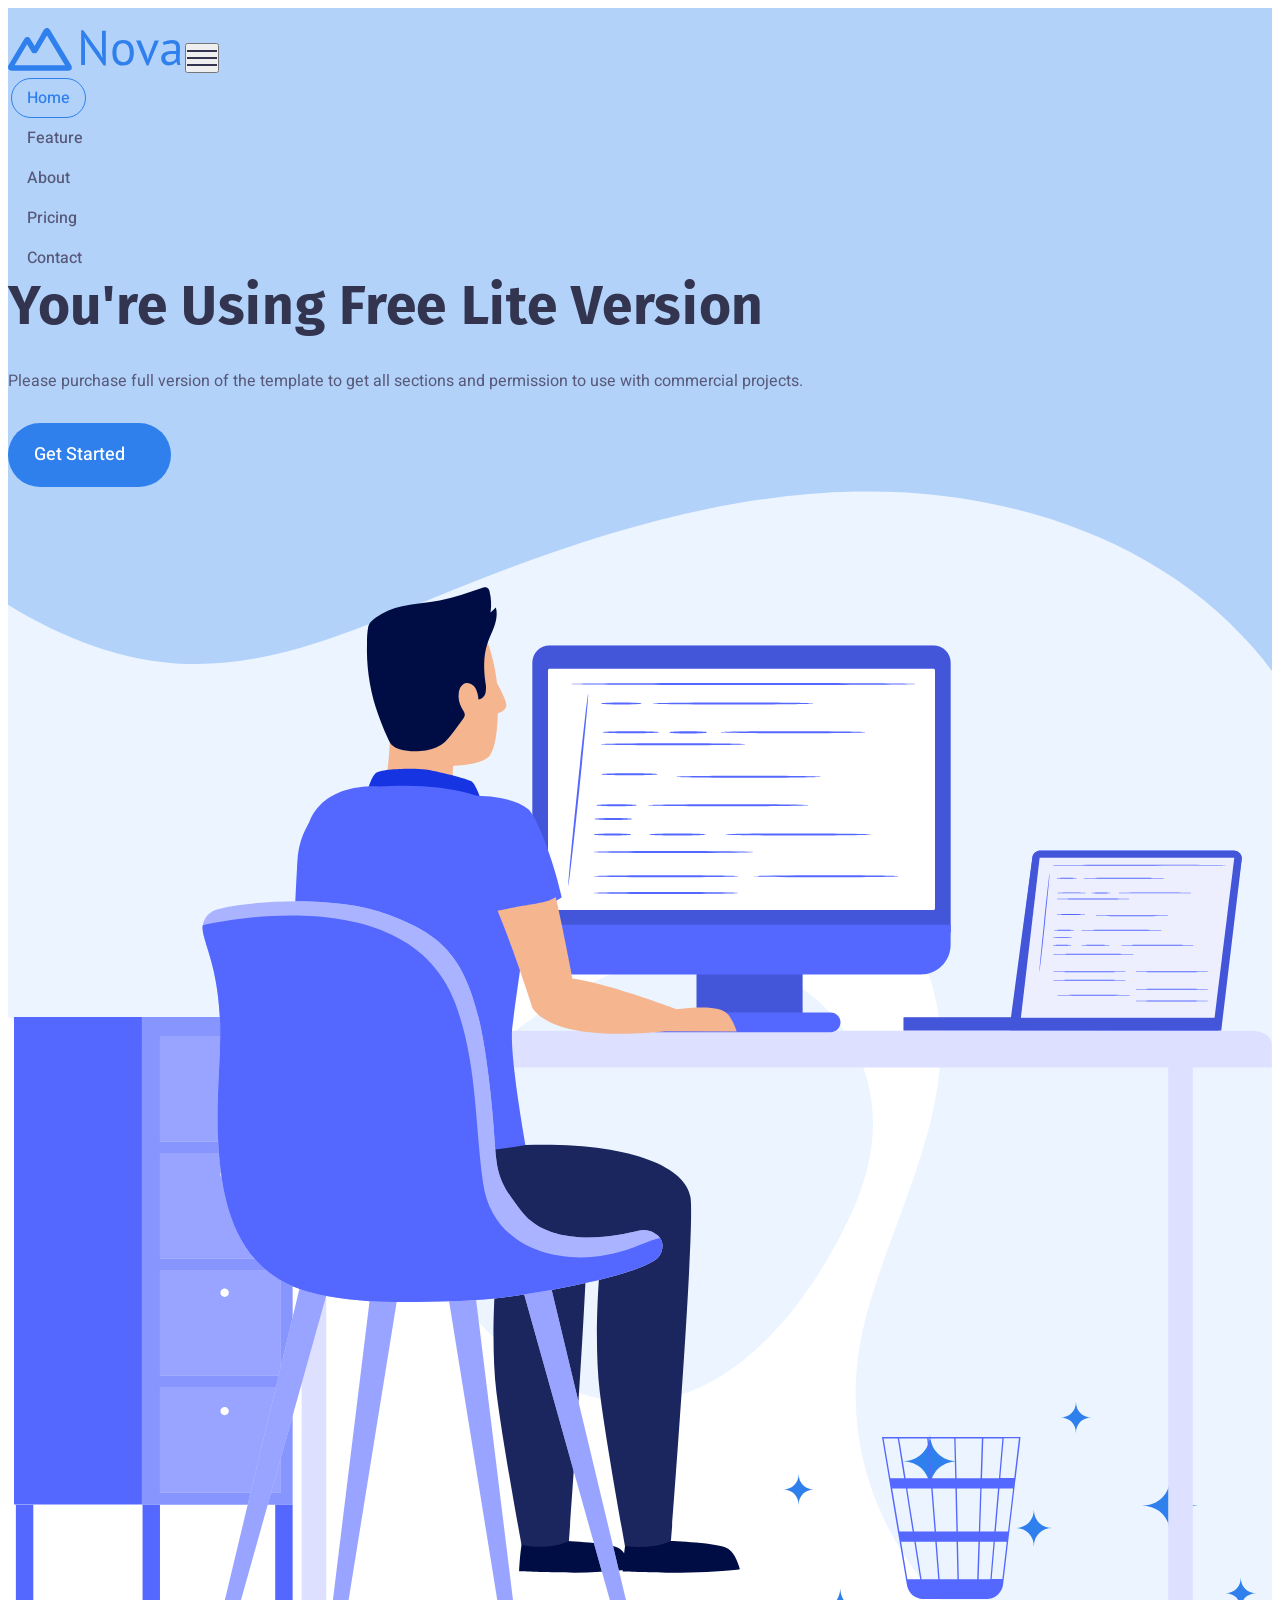
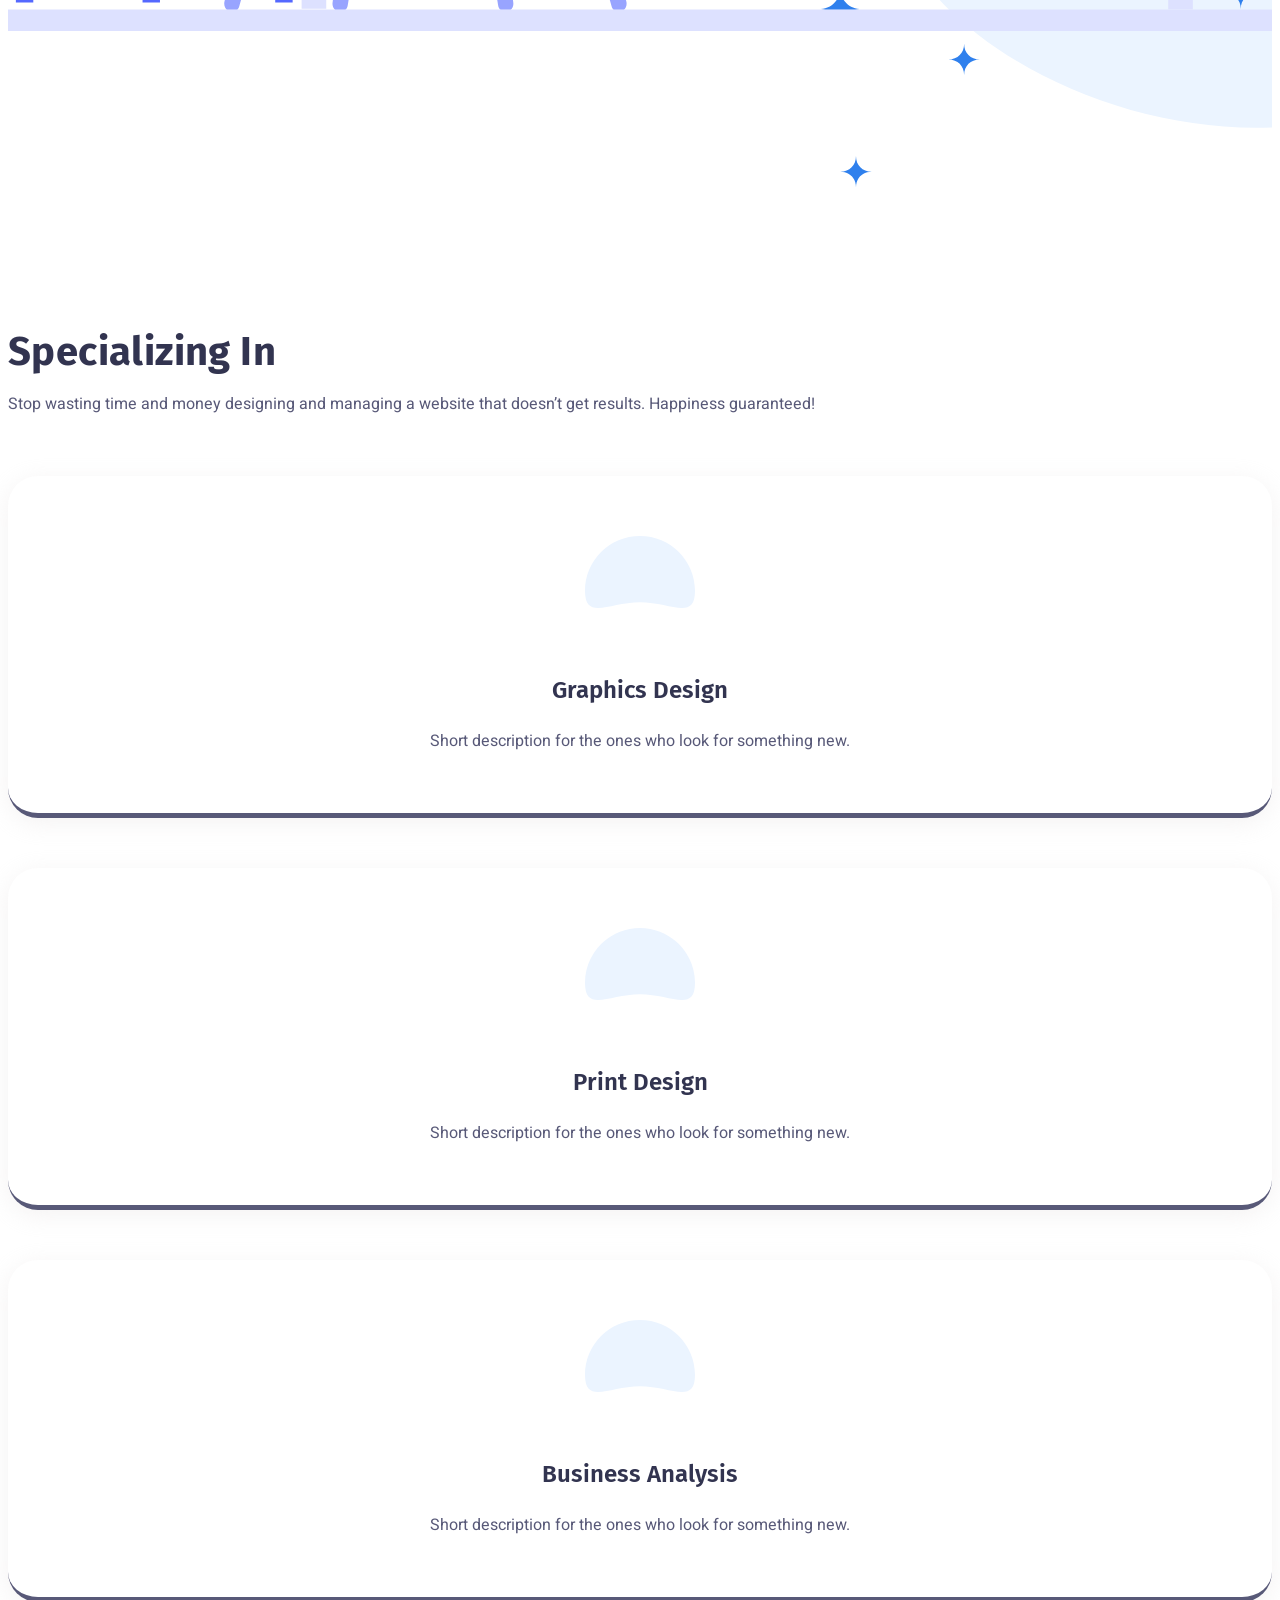
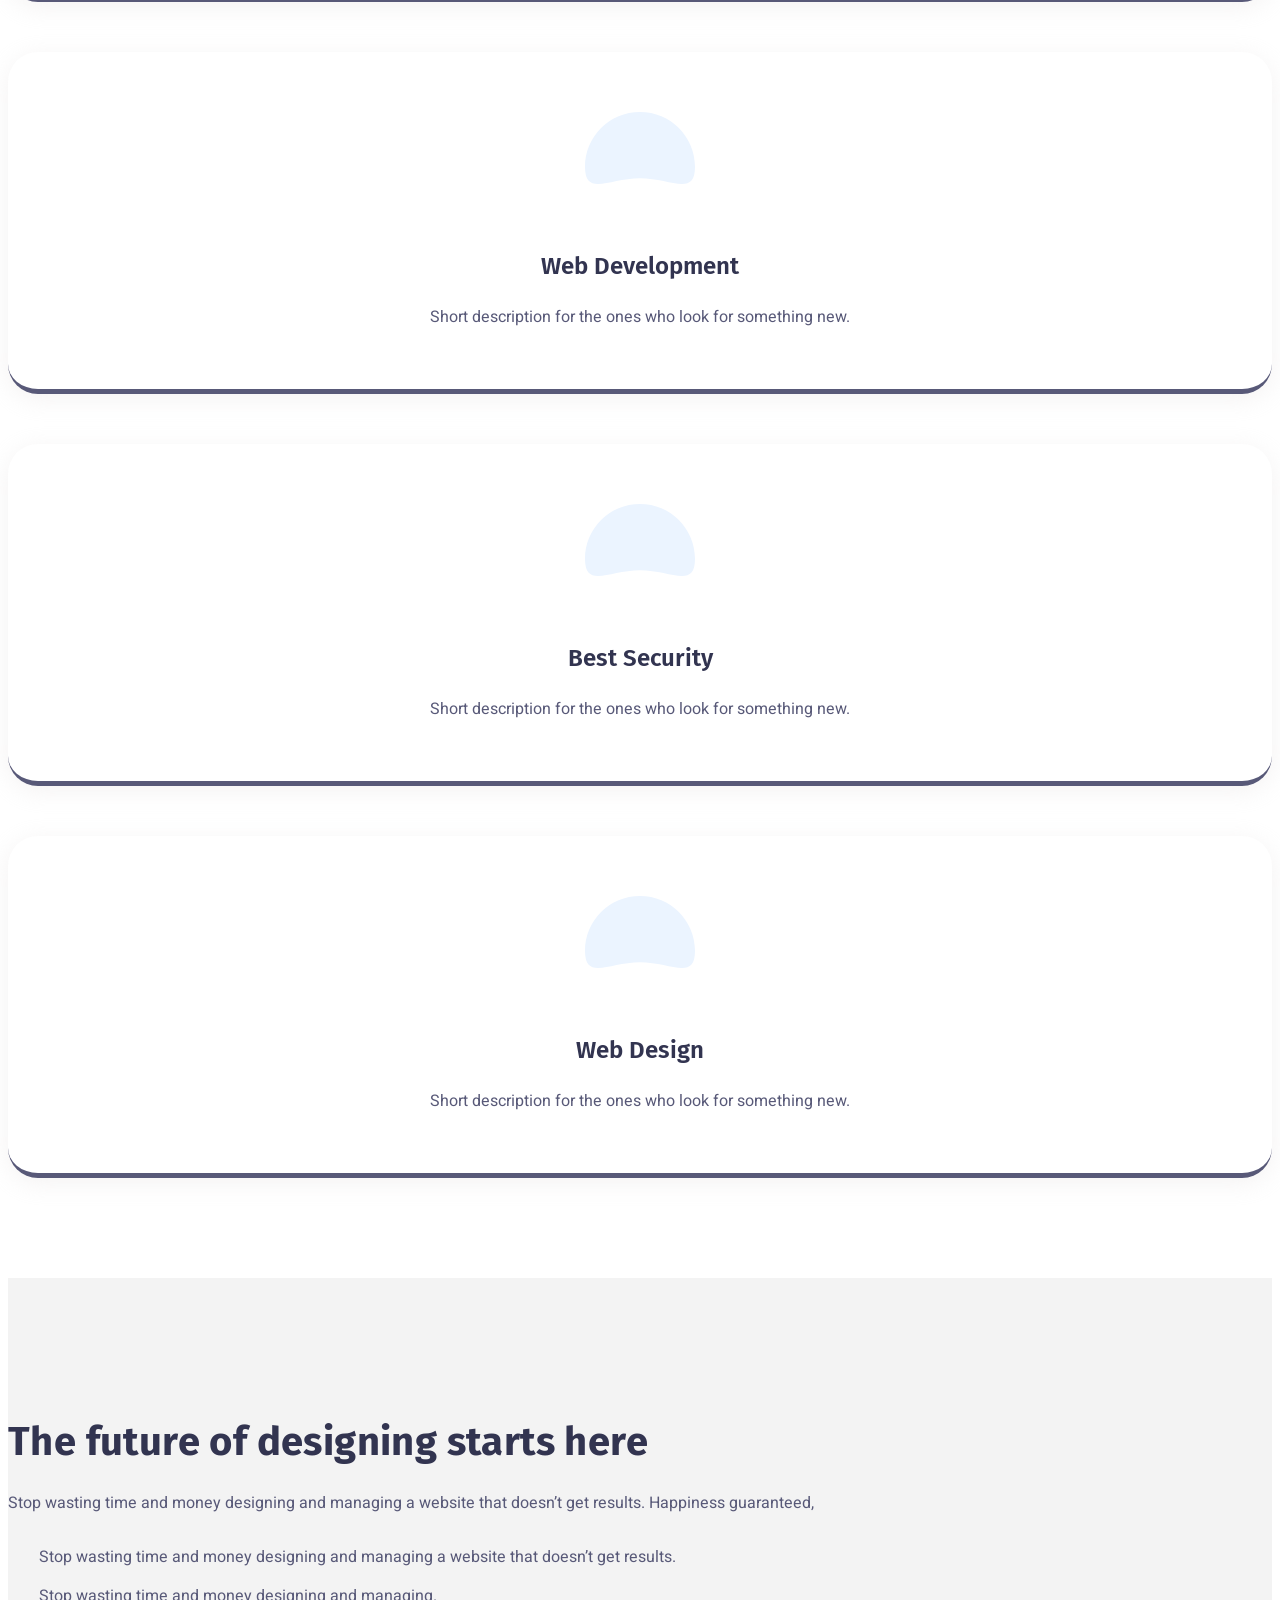
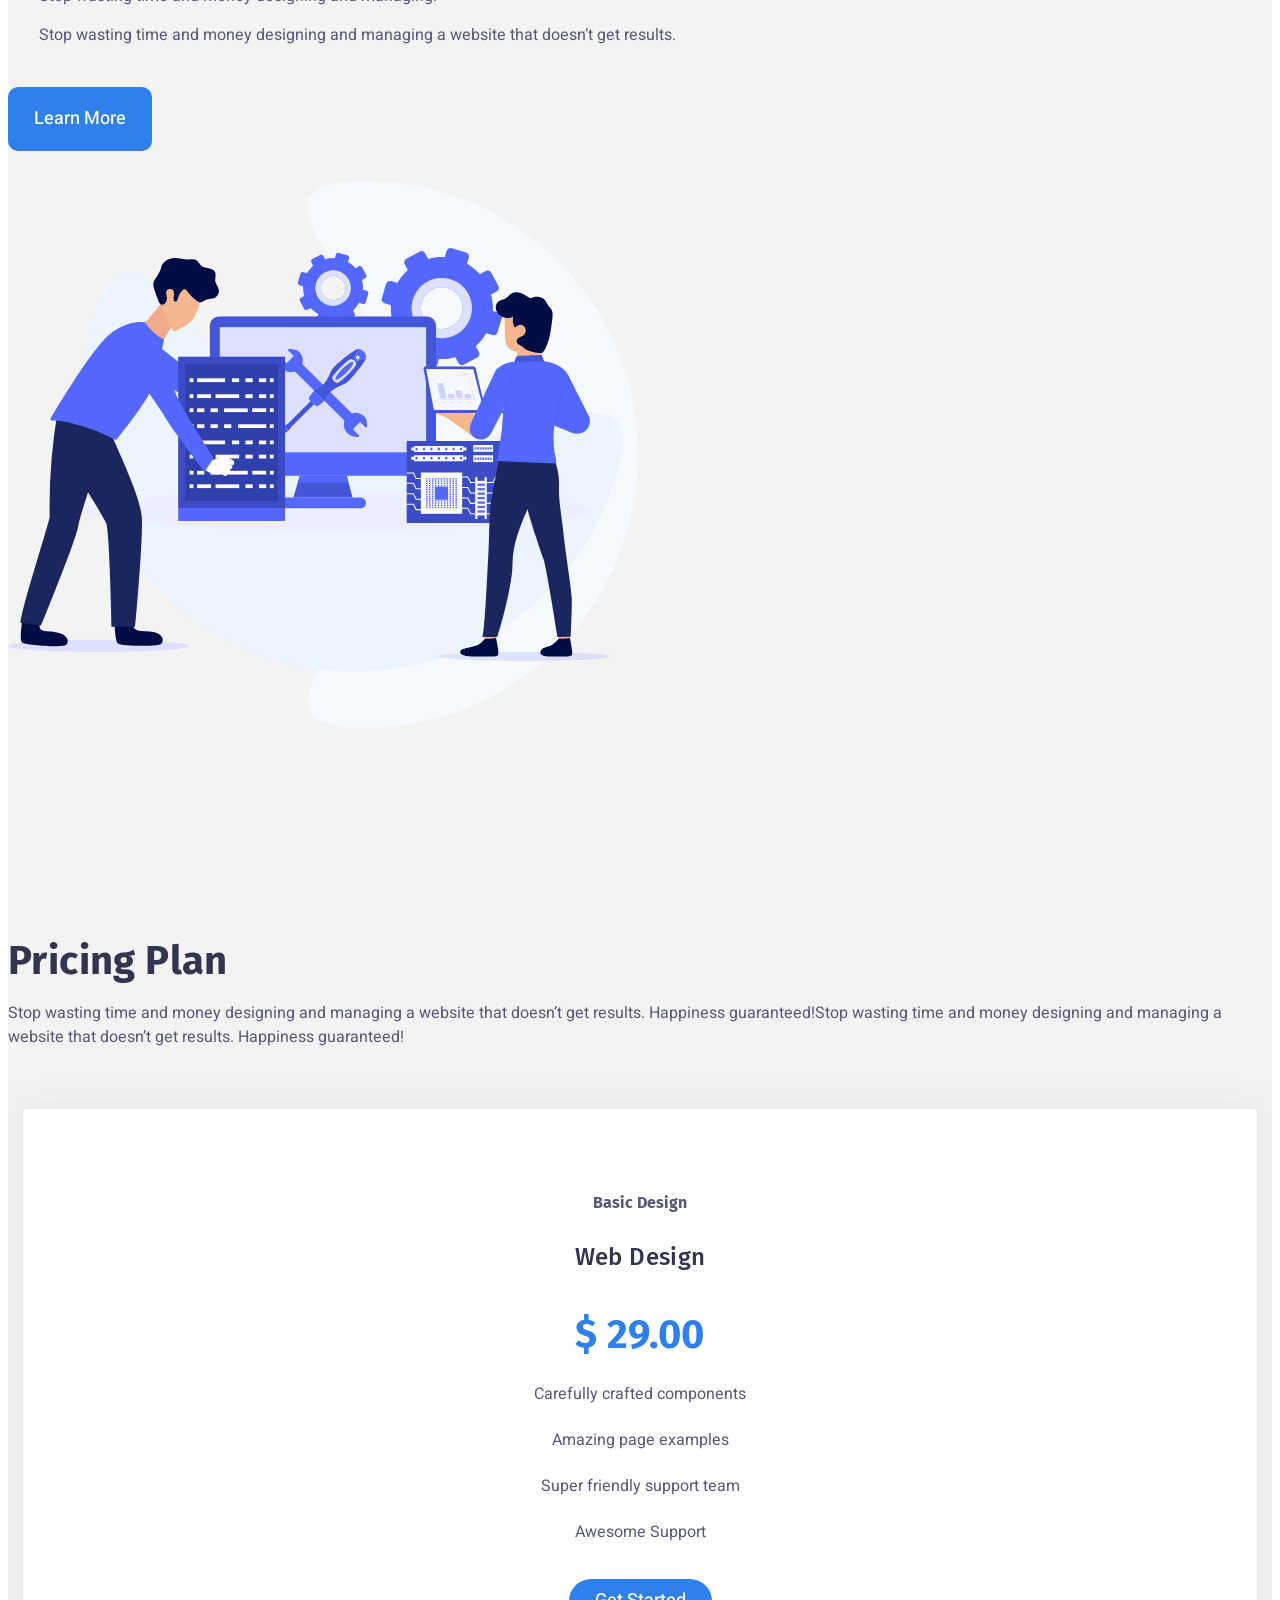
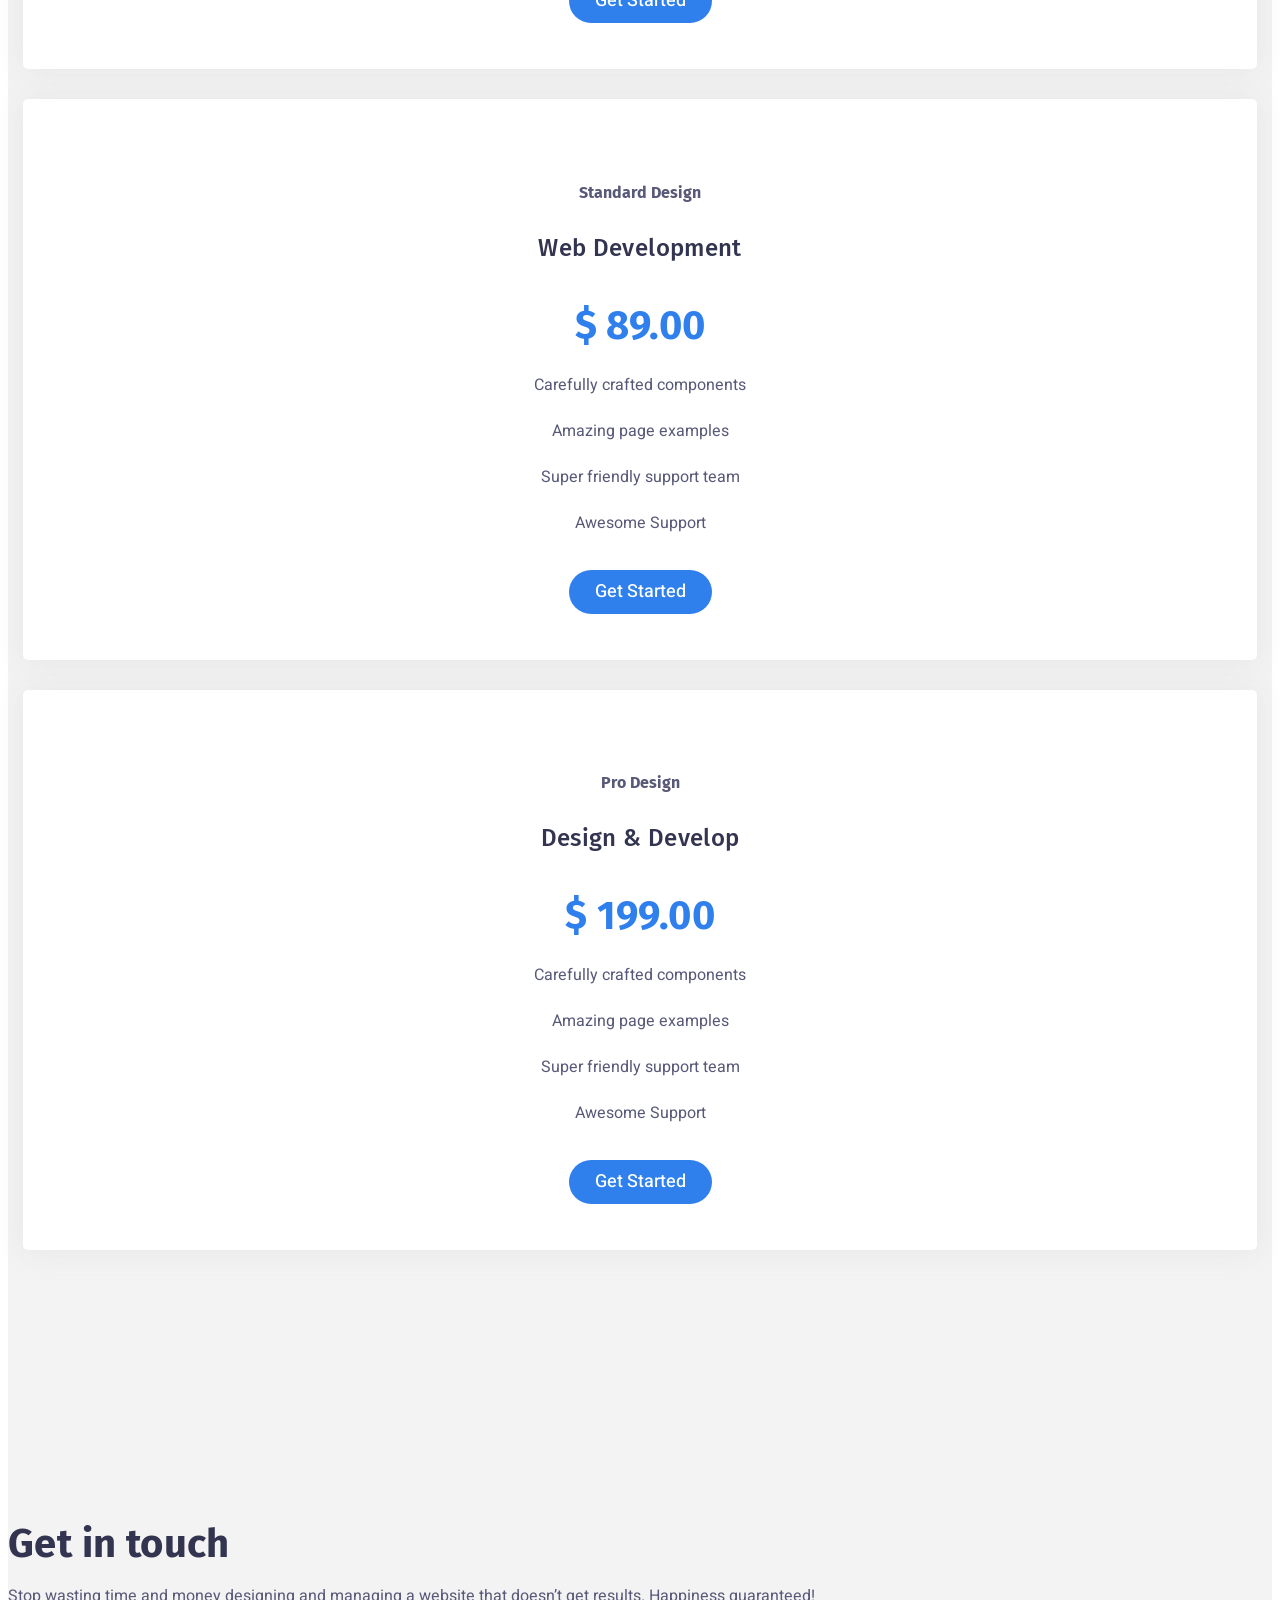
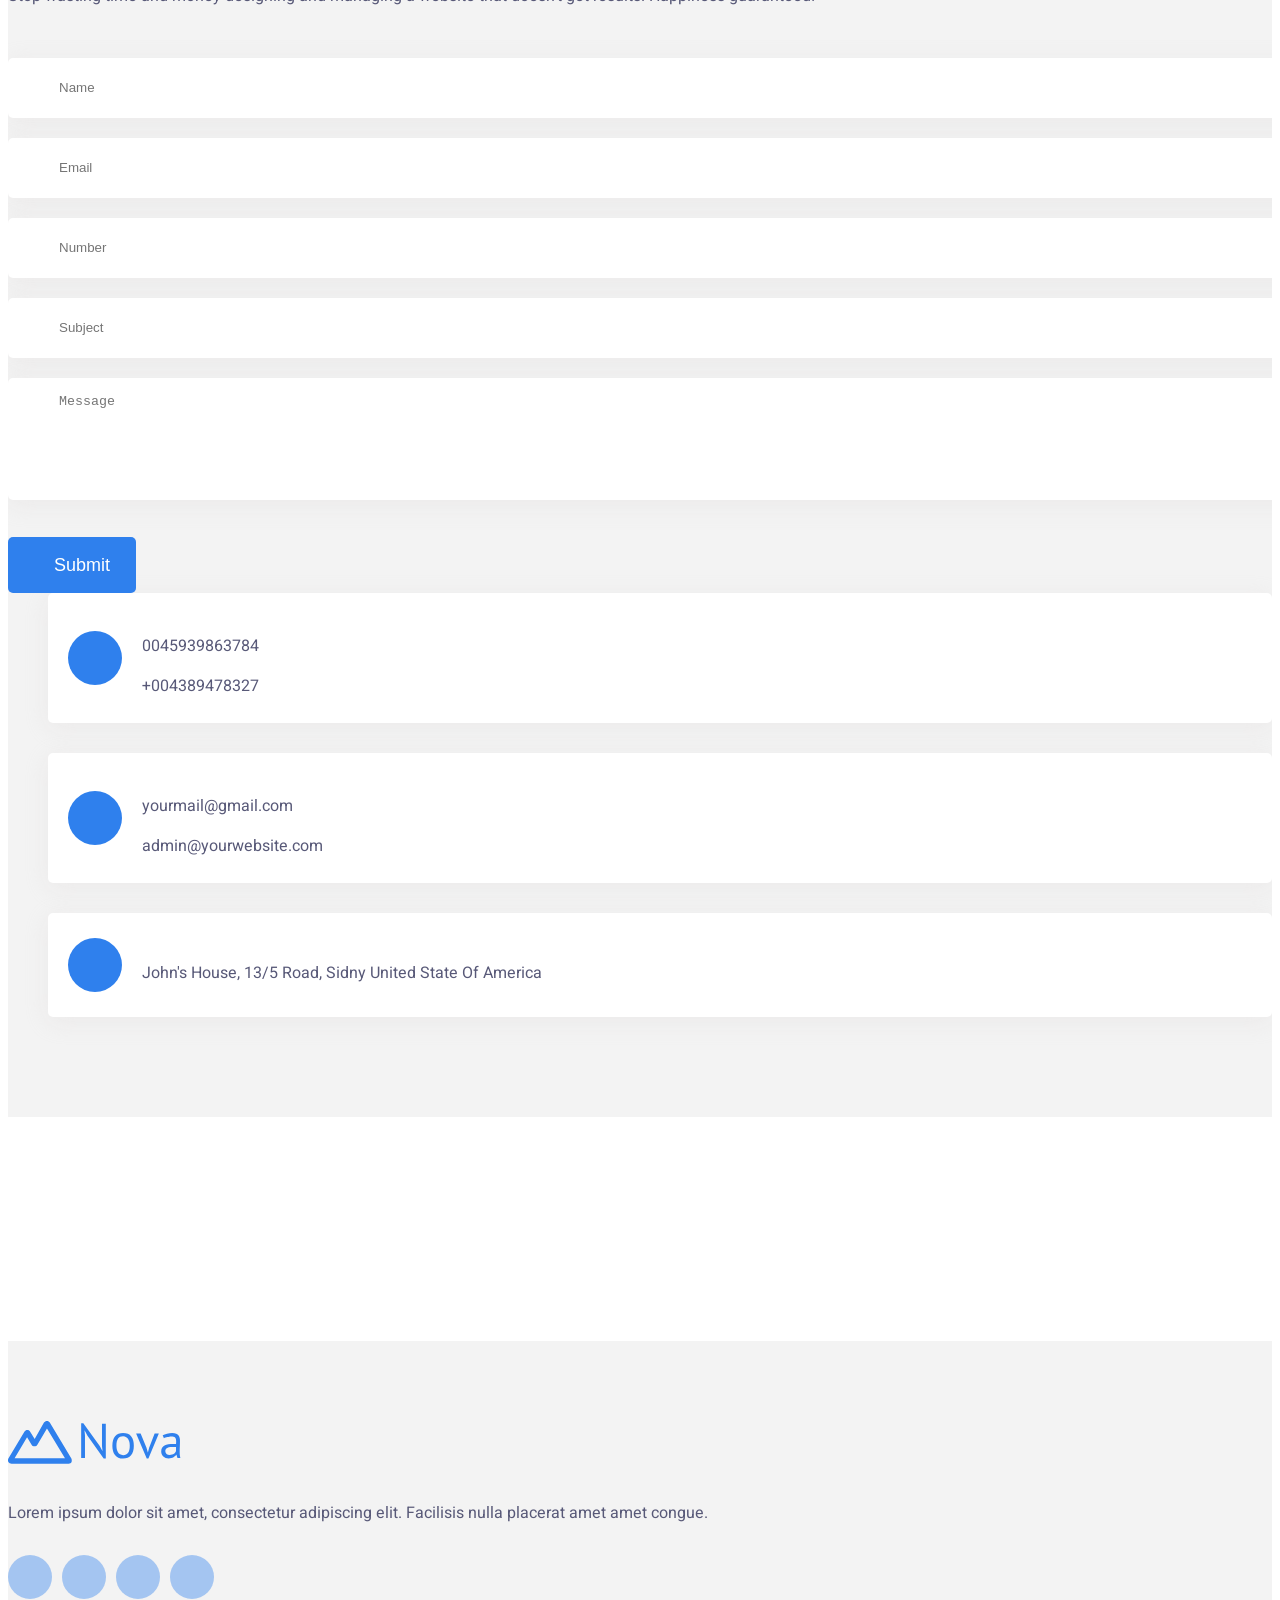
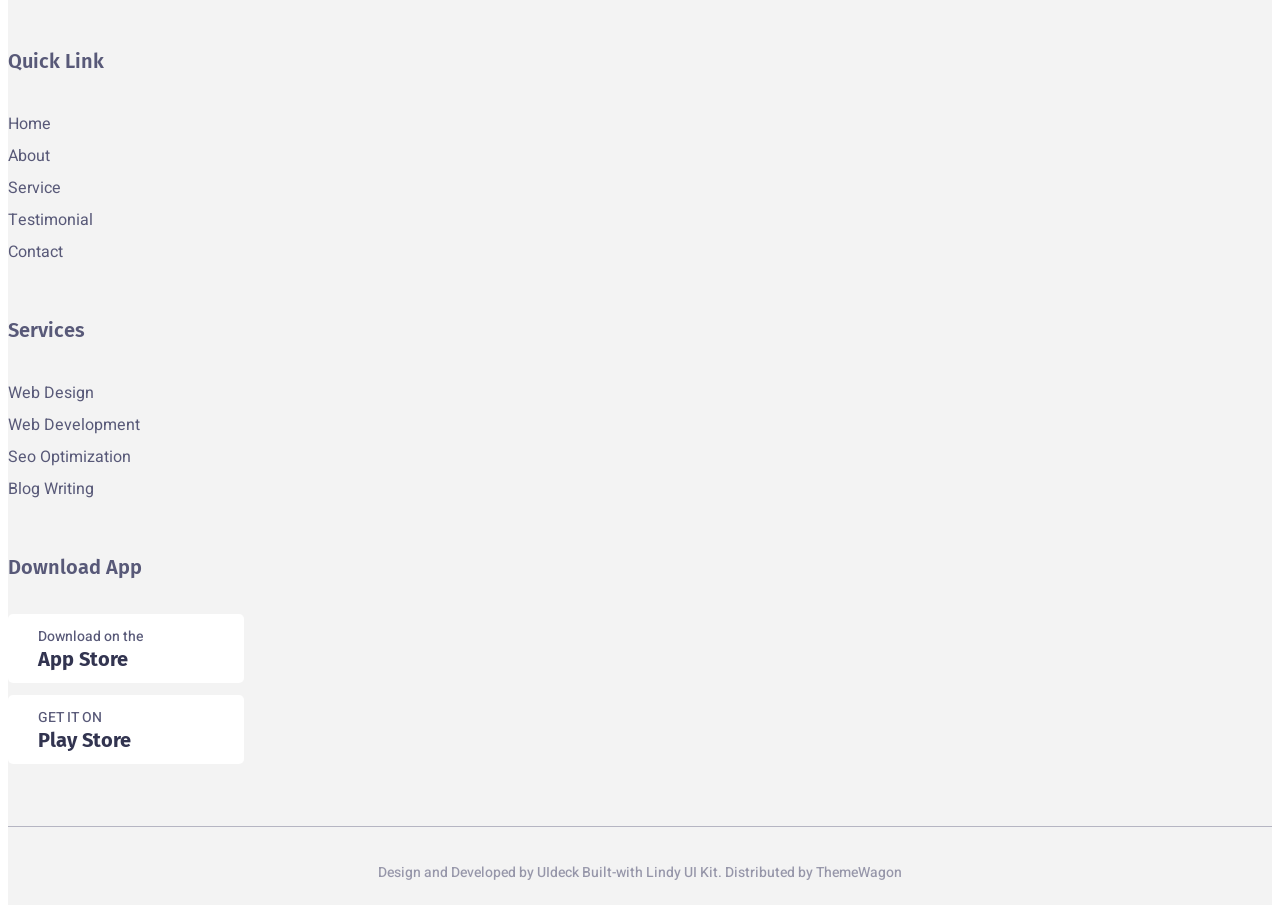
==== index.html @ c109b304 "first commit" ====
<!DOCTYPE html>
<html class="no-js" lang="">
  <head>
    <meta charset="utf-8" />
    <meta http-equiv="x-ua-compatible" content="ie=edge" />
    <title>Nova - Bootstrap 5 Template</title>
    <meta name="description" content="" />
    <meta name="viewport" content="width=device-width, initial-scale=1" />
    <!-- Place favicon.ico in the root directory -->

    <!-- ========================= CSS here ========================= -->
    <link rel="stylesheet" href="assets/css/bootstrap-5.0.0-beta1.min.css" />
    <link rel="stylesheet" href="assets/css/LineIcons.2.0.css"/>
    <link rel="stylesheet" href="assets/css/tiny-slider.css"/>
    <link rel="stylesheet" href="assets/css/animate.css"/>
    <link rel="stylesheet" href="assets/css/lindy-uikit.css"/>
  </head>
  <body>
    <!--[if lte IE 9]>
      <p class="browserupgrade">
        You are using an <strong>outdated</strong> browser. Please
        <a href="https://browsehappy.com/">upgrade your browser</a> to improve
        your experience and security.
      </p>
    <![endif]-->

    <!-- ========================= preloader start ========================= -->
    <div class="preloader">
      <div class="loader">
        <div class="spinner">
          <div class="spinner-container">
            <div class="spinner-rotator">
              <div class="spinner-left">
                <div class="spinner-circle"></div>
              </div>
              <div class="spinner-right">
                <div class="spinner-circle"></div>
              </div>
            </div>
          </div>
        </div>
      </div>
    </div>
    <!-- ========================= preloader end ========================= -->

    <!-- ========================= hero-section-wrapper-5 start ========================= -->
    <section id="home" class="hero-section-wrapper-5">

      <!-- ========================= header-6 start ========================= -->
      <header class="header header-6">
        <div class="navbar-area">
          <div class="container">
            <div class="row align-items-center">
              <div class="col-lg-12">
                <nav class="navbar navbar-expand-lg">
                  <a class="navbar-brand" href="index.html">
                    <img src="assets/img/logo/logo.svg" alt="Logo" />
                  </a>
                  <button class="navbar-toggler" type="button" data-bs-toggle="collapse" data-bs-target="#navbarSupportedContent6" aria-controls="navbarSupportedContent6" aria-expanded="false" aria-label="Toggle navigation">
                    <span class="toggler-icon"></span>
                    <span class="toggler-icon"></span>
                    <span class="toggler-icon"></span>
                  </button>
  
                  <div class="collapse navbar-collapse sub-menu-bar" id="navbarSupportedContent6">
                    <ul id="nav6" class="navbar-nav ms-auto">
                      <li class="nav-item">
                        <a class="page-scroll active" href="#home">Home</a>
                      </li>
                      <li class="nav-item">
                        <a class="page-scroll" href="#feature">Feature</a>
                      </li>
                      <li class="nav-item">
                        <a class="page-scroll" href="#about">About</a>
                      </li>

                      <li class="nav-item">
                        <a class="page-scroll" href="#pricing">Pricing</a>
                      </li>
                      <li class="nav-item">
                        <a class="page-scroll" href="#contact">Contact</a>
                      </li>
                    </ul>
                  </div>
                  
                  <div class="header-action d-flex">
                    <a href="#0"> <i class="lni lni-cart"></i> </a>
                    <a href="#0"> <i class="lni lni-alarm"></i> </a>
                  </div>
                  <!-- navbar collapse -->
                </nav>
                <!-- navbar -->
              </div>
            </div>
            <!-- row -->
          </div>
          <!-- container -->
        </div>
        <!-- navbar area -->
      </header>
      <!-- ========================= header-6 end ========================= -->

      <!-- ========================= hero-5 start ========================= -->
      <div class="hero-section hero-style-5 img-bg" style="background-image: url('assets/img/hero/hero-5/hero-bg.svg')">
        <div class="container">
          <div class="row">
            <div class="col-lg-6">
              <div class="hero-content-wrapper">
                <h2 class="mb-30 wow fadeInUp" data-wow-delay=".2s">You're Using Free Lite Version</h2>
                <p class="mb-30 wow fadeInUp" data-wow-delay=".4s">Please purchase full version of the template to get all sections and permission to use with commercial projects.</p>
                <a href="#0" class="button button-lg radius-50 wow fadeInUp" data-wow-delay=".6s">Get Started <i class="lni lni-chevron-right"></i> </a>
              </div>
            </div>
            <div class="col-lg-6 align-self-end">
              <div class="hero-image wow fadeInUp" data-wow-delay=".5s">
                <img src="assets/img/hero/hero-5/hero-img.svg" alt="">
              </div>
            </div>
          </div>
        </div>
      </div>
      <!-- ========================= hero-5 end ========================= -->

    </section>
    <!-- ========================= hero-section-wrapper-6 end ========================= -->

    <!-- ========================= feature style-5 start ========================= -->
    <section id="feature" class="feature-section feature-style-5">
      <div class="container">
        <div class="row justify-content-center">
          <div class="col-xxl-5 col-xl-5 col-lg-7 col-md-8">
            <div class="section-title text-center mb-60">
              <h3 class="mb-15 wow fadeInUp" data-wow-delay=".2s">Specializing In</h3>
              <p class="wow fadeInUp" data-wow-delay=".4s">Stop wasting time and money designing and managing a website that doesn’t get results. Happiness guaranteed!</p>
            </div>
          </div>
        </div>

        <div class="row">
          <div class="col-lg-4 col-md-6">
            <div class="single-feature wow fadeInUp" data-wow-delay=".2s">
              <div class="icon">
                <i class="lni lni-vector"></i>
                <svg width="110" height="72" viewBox="0 0 110 72" fill="none" xmlns="http://www.w3.org/2000/svg">
                  <path d="M110 54.7589C110 85.0014 85.3757 66.2583 55 66.2583C24.6243 66.2583 0 85.0014 0 54.7589C0 24.5164 24.6243 0 55 0C85.3757 0 110 24.5164 110 54.7589Z" fill="#EBF4FF"/>
                  </svg>                  
              </div>
              <div class="content">
                <h5>Graphics Design</h5>
                <p>Short description for the ones who look for something new.</p>
              </div>
            </div>
          </div>
          <div class="col-lg-4 col-md-6">
            <div class="single-feature wow fadeInUp" data-wow-delay=".4s">
              <div class="icon">
                <i class="lni lni-pallet"></i>
                <svg width="110" height="72" viewBox="0 0 110 72" fill="none" xmlns="http://www.w3.org/2000/svg">
                  <path d="M110 54.7589C110 85.0014 85.3757 66.2583 55 66.2583C24.6243 66.2583 0 85.0014 0 54.7589C0 24.5164 24.6243 0 55 0C85.3757 0 110 24.5164 110 54.7589Z" fill="#EBF4FF"/>
                  </svg> 
              </div>
              <div class="content">
                <h5>Print Design</h5>
                <p>Short description for the ones who look for something new.</p>
              </div>
            </div>
          </div>
          <div class="col-lg-4 col-md-6">
            <div class="single-feature wow fadeInUp" data-wow-delay=".6s">
              <div class="icon">
                <i class="lni lni-stats-up"></i>
                <svg width="110" height="72" viewBox="0 0 110 72" fill="none" xmlns="http://www.w3.org/2000/svg">
                  <path d="M110 54.7589C110 85.0014 85.3757 66.2583 55 66.2583C24.6243 66.2583 0 85.0014 0 54.7589C0 24.5164 24.6243 0 55 0C85.3757 0 110 24.5164 110 54.7589Z" fill="#EBF4FF"/>
                  </svg> 
              </div>
              <div class="content">
                <h5>Business Analysis</h5>
                <p>Short description for the ones who look for something new.</p>
              </div>
            </div>
          </div>
          <div class="col-lg-4 col-md-6">
            <div class="single-feature wow fadeInUp" data-wow-delay=".2s">
              <div class="icon">
                <i class="lni lni-code-alt"></i>
                <svg width="110" height="72" viewBox="0 0 110 72" fill="none" xmlns="http://www.w3.org/2000/svg">
                  <path d="M110 54.7589C110 85.0014 85.3757 66.2583 55 66.2583C24.6243 66.2583 0 85.0014 0 54.7589C0 24.5164 24.6243 0 55 0C85.3757 0 110 24.5164 110 54.7589Z" fill="#EBF4FF"/>
                  </svg> 
              </div>
              <div class="content">
                <h5>Web Development</h5>
                <p>Short description for the ones who look for something new.</p>
              </div>
            </div>
          </div>
          <div class="col-lg-4 col-md-6">
            <div class="single-feature wow fadeInUp" data-wow-delay=".4s">
              <div class="icon">
                <i class="lni lni-lock"></i>
                <svg width="110" height="72" viewBox="0 0 110 72" fill="none" xmlns="http://www.w3.org/2000/svg">
                  <path d="M110 54.7589C110 85.0014 85.3757 66.2583 55 66.2583C24.6243 66.2583 0 85.0014 0 54.7589C0 24.5164 24.6243 0 55 0C85.3757 0 110 24.5164 110 54.7589Z" fill="#EBF4FF"/>
                  </svg> 
              </div>
              <div class="content">
                <h5>Best Security</h5>
                <p>Short description for the ones who look for something new.</p>
              </div>
            </div>
          </div>
          <div class="col-lg-4 col-md-6">
            <div class="single-feature wow fadeInUp" data-wow-delay=".6s">
              <div class="icon">
                <i class="lni lni-code"></i>
                <svg width="110" height="72" viewBox="0 0 110 72" fill="none" xmlns="http://www.w3.org/2000/svg">
                  <path d="M110 54.7589C110 85.0014 85.3757 66.2583 55 66.2583C24.6243 66.2583 0 85.0014 0 54.7589C0 24.5164 24.6243 0 55 0C85.3757 0 110 24.5164 110 54.7589Z" fill="#EBF4FF"/>
                  </svg> 
              </div>
              <div class="content">
                <h5>Web Design</h5>
                <p>Short description for the ones who look for something new.</p>
              </div>
            </div>
          </div>
        </div>

      </div>
    </section>
    <!-- ========================= feature style-5 end ========================= -->

    <!-- ========================= about style-4 start ========================= -->
    <section id="about" class="about-section about-style-4">
      <div class="container">
        <div class="row align-items-center">
          <div class="col-xl-5 col-lg-6">
            <div class="about-content-wrapper">
              <div class="section-title mb-30">
                <h3 class="mb-25 wow fadeInUp" data-wow-delay=".2s">The future of designing starts here</h3>
                <p class="wow fadeInUp" data-wow-delay=".3s">Stop wasting time and money designing and managing a website that doesn’t get results. Happiness guaranteed,</p>
              </div>
              <ul>
                <li class="wow fadeInUp" data-wow-delay=".35s">
                  <i class="lni lni-checkmark-circle"></i>
                  Stop wasting time and money designing and managing a website that doesn’t get results.
                </li>
                <li class="wow fadeInUp" data-wow-delay=".4s">
                  <i class="lni lni-checkmark-circle"></i>
                  Stop wasting time and money designing and managing.
                </li>
                <li class="wow fadeInUp" data-wow-delay=".45s">
                  <i class="lni lni-checkmark-circle"></i>
                  Stop wasting time and money designing and managing a website that doesn’t get results.
                </li>
              </ul>
              <a href="#0" class="button button-lg radius-10 wow fadeInUp" data-wow-delay=".5s">Learn More</a>
            </div>
          </div>
          <div class="col-xl-7 col-lg-6">
            <div class="about-image text-lg-right wow fadeInUp" data-wow-delay=".5s">
              <img src="assets/img/about/about-4/about-img.svg" alt="">
            </div>
          </div>
        </div>
      </div>
    </section>
    <!-- ========================= about style-4 end ========================= -->

    <!-- ========================= pricing style-4 start ========================= -->
    <section id="pricing" class="pricing-section pricing-style-4 bg-light">
      <div class="container">
        <div class="row align-items-center">
          <div class="col-xl-5 col-lg-6">
            <div class="section-title mb-60">
              <h3 class="mb-15 wow fadeInUp" data-wow-delay=".2s">Pricing Plan</h3>
              <p class="wow fadeInUp" data-wow-delay=".4s">Stop wasting time and money designing and managing a website that doesn’t get results. Happiness guaranteed!Stop wasting time and money designing and managing a website that doesn’t get results. Happiness guaranteed!</p>
            </div>
          </div>
          <div class="col-xl-7 col-lg-6">
            <div class="pricing-active-wrapper wow fadeInUp" data-wow-delay=".4s">
              <div class="pricing-active">
                <div class="single-pricing-wrapper">
                  <div class="single-pricing">
                    <h6>Basic Design</h6>
                    <h4>Web Design</h4>
                    <h3>$ 29.00</h3>
                    <ul>
                      <li>Carefully crafted components</li>
                      <li>Amazing page examples</li>
                      <li>Super friendly support team</li>
                      <li>Awesome Support</li>
                    </ul>
                    <a href="#0" class="button radius-30">Get Started</a>
                  </div>
                </div>
                <div class="single-pricing-wrapper">
                  <div class="single-pricing">
                    <h6>Standard Design</h6>
                    <h4>Web Development</h4>
                    <h3>$ 89.00</h3>
                    <ul>
                      <li>Carefully crafted components</li>
                      <li>Amazing page examples</li>
                      <li>Super friendly support team</li>
                      <li>Awesome Support</li>
                    </ul>
                    <a href="#0" class="button radius-30">Get Started</a>
                  </div>
                </div>
                <div class="single-pricing-wrapper">
                  <div class="single-pricing">
                    <h6>Pro Design</h6>
                    <h4>Design & Develop</h4>
                    <h3>$ 199.00</h3>
                    <ul>
                      <li>Carefully crafted components</li>
                      <li>Amazing page examples</li>
                      <li>Super friendly support team</li>
                      <li>Awesome Support</li>
                    </ul>
                    <a href="#0" class="button radius-30">Get Started</a>
                  </div>
                </div>
                
              </div>
            </div>
          </div>
        </div>
      </div>
    </section>
    <!-- ========================= pricing style-4 end ========================= -->

    <!-- ========================= contact-style-3 start ========================= -->
    <section id="contact" class="contact-section contact-style-3">
      <div class="container">
        <div class="row justify-content-center">
          <div class="col-xxl-5 col-xl-5 col-lg-7 col-md-10">
            <div class="section-title text-center mb-50">
              <h3 class="mb-15">Get in touch</h3>
              <p>Stop wasting time and money designing and managing a website that doesn’t get results. Happiness guaranteed!</p>
            </div>
          </div>
        </div>
        <div class="row">
          <div class="col-lg-8">
            <div class="contact-form-wrapper">
              <form action="" method="">
                <div class="row">
                  <div class="col-md-6">
                    <div class="single-input">
                      <input type="text" id="name" name="name" class="form-input" placeholder="Name">
                      <i class="lni lni-user"></i>
                    </div>
                  </div>
                  <div class="col-md-6">
                    <div class="single-input">
                      <input type="email" id="email" name="email" class="form-input" placeholder="Email">
                      <i class="lni lni-envelope"></i>
                    </div>
                  </div>
                  <div class="col-md-6">
                    <div class="single-input">
                      <input type="text" id="number" name="number" class="form-input" placeholder="Number">
                      <i class="lni lni-phone"></i>
                    </div>
                  </div>
                  <div class="col-md-6">
                    <div class="single-input">
                      <input type="text" id="subject" name="subject" class="form-input" placeholder="Subject">
                      <i class="lni lni-text-format"></i>
                    </div>
                  </div>
                  <div class="col-md-12">
                    <div class="single-input">
                      <textarea name="message" id="message" class="form-input" placeholder="Message" rows="6"></textarea>
                      <i class="lni lni-comments-alt"></i>
                    </div>
                  </div>
                  <div class="col-md-12">
                    <div class="form-button">
                      <button type="submit" class="button"> <i class="lni lni-telegram-original"></i> Submit</button>
                    </div>
                  </div>
                </div>
              </form>
            </div>

          </div>

          <div class="col-lg-4">
            <div class="left-wrapper">
              <div class="row">
                <div class="col-lg-12 col-md-6">
                  <div class="single-item">
                    <div class="icon">
                      <i class="lni lni-phone"></i>
                    </div>
                    <div class="text">
                      <p>0045939863784</p>
                      <p>+004389478327</p>
                    </div>
                  </div>
                </div>
                <div class="col-lg-12 col-md-6">
                  <div class="single-item">
                    <div class="icon">
                      <i class="lni lni-envelope"></i>
                    </div>
                    <div class="text">
                      <p>yourmail@gmail.com</p>
                      <p>admin@yourwebsite.com</p>
                    </div>
                  </div>
                </div>
                <div class="col-lg-12 col-md-6">
                  <div class="single-item">
                    <div class="icon">
                      <i class="lni lni-map-marker"></i>
                    </div>
                    <div class="text">
                      <p>John's House, 13/5 Road, Sidny United State Of America</p>
                    </div>
                  </div>
                </div>
              </div>
              
            </div>
          </div>
        </div>
      </div>
    </section>
    <!-- ========================= contact-style-3 end ========================= -->

    <!-- ========================= clients-logo start ========================= -->
    <section class="clients-logo-section pt-100 pb-100">
      <div class="container">
        <div class="row">
          <div class="col-lg-12">
            <div class="client-logo wow fadeInUp" data-wow-delay=".2s">
              <img src="assets/img/clients/brands.svg" alt="" class="w-100">
            </div>
          </div>
        </div>
      </div>
    </section>
    <!-- ========================= clients-logo end ========================= -->

    <!-- ========================= footer style-4 start ========================= -->
    <footer class="footer footer-style-4">
      <div class="container">
        <div class="widget-wrapper">
          <div class="row">
            <div class="col-xl-3 col-lg-4 col-md-6">
              <div class="footer-widget wow fadeInUp" data-wow-delay=".2s">
                <div class="logo">
                  <a href="#0"> <img src="assets/img/logo/logo.svg" alt=""> </a>
                </div>
                <p class="desc">Lorem ipsum dolor sit amet, consectetur adipiscing elit. Facilisis nulla placerat amet amet congue.</p>
                <ul class="socials">
                  <li> <a href="#0"> <i class="lni lni-facebook-filled"></i> </a> </li>
                  <li> <a href="#0"> <i class="lni lni-twitter-filled"></i> </a> </li>
                  <li> <a href="#0"> <i class="lni lni-instagram-filled"></i> </a> </li>
                  <li> <a href="#0"> <i class="lni lni-linkedin-original"></i> </a> </li>
                </ul>
              </div>
            </div>
            <div class="col-xl-2 offset-xl-1 col-lg-2 col-md-6 col-sm-6">
              <div class="footer-widget wow fadeInUp" data-wow-delay=".3s">
                <h6>Quick Link</h6>
                <ul class="links">
                  <li> <a href="#0">Home</a> </li>
                  <li> <a href="#0">About</a> </li>
                  <li> <a href="#0">Service</a> </li>
                  <li> <a href="#0">Testimonial</a> </li>
                  <li> <a href="#0">Contact</a> </li>
                </ul>
              </div>
            </div>
            <div class="col-xl-3 col-lg-3 col-md-6 col-sm-6">
              <div class="footer-widget wow fadeInUp" data-wow-delay=".4s">
                <h6>Services</h6>
                <ul class="links">
                  <li> <a href="#0">Web Design</a> </li>
                  <li> <a href="#0">Web Development</a> </li>
                  <li> <a href="#0">Seo Optimization</a> </li>
                  <li> <a href="#0">Blog Writing</a> </li>
                </ul>
              </div>
            </div>
            <div class="col-xl-3 col-lg-3 col-md-6">
              <div class="footer-widget wow fadeInUp" data-wow-delay=".5s">
                <h6>Download App</h6>
                <ul class="download-app">
                  <li>
                    <a href="#0">
                      <span class="icon"><i class="lni lni-apple"></i></span>
                      <span class="text">Download on the <b>App Store</b> </span>
                    </a>
                  </li>
                  <li>
                    <a href="#0">
                      <span class="icon"><i class="lni lni-play-store"></i></span>
                      <span class="text">GET IT ON <b>Play Store</b> </span>
                    </a>
                  </li>
                </ul>
              </div>
            </div>
          </div>
        </div>
        <div class="copyright-wrapper wow fadeInUp" data-wow-delay=".2s">
          <p>Design and Developed by <a href="https://uideck.com" rel="nofollow" target="_blank">UIdeck</a> Built-with <a href="https://uideck.com" rel="nofollow" target="_blank">Lindy UI Kit</a>. Distributed by <a href="https://themewagon.com" target="_blank">ThemeWagon</a></p>
        </div>
      </div>
    </footer>
    <!-- ========================= footer style-4 end ========================= -->

    <!-- ========================= scroll-top start ========================= -->
    <a href="#" class="scroll-top"> <i class="lni lni-chevron-up"></i> </a>
    <!-- ========================= scroll-top end ========================= -->
		

    <!-- ========================= JS here ========================= -->
    <script src="assets/js/bootstrap-5.0.0-beta1.min.js"></script>
    <script src="assets/js/tiny-slider.js"></script>
    <script src="assets/js/wow.min.js"></script>
    <script src="assets/js/main.js"></script>
  </body>
</html>
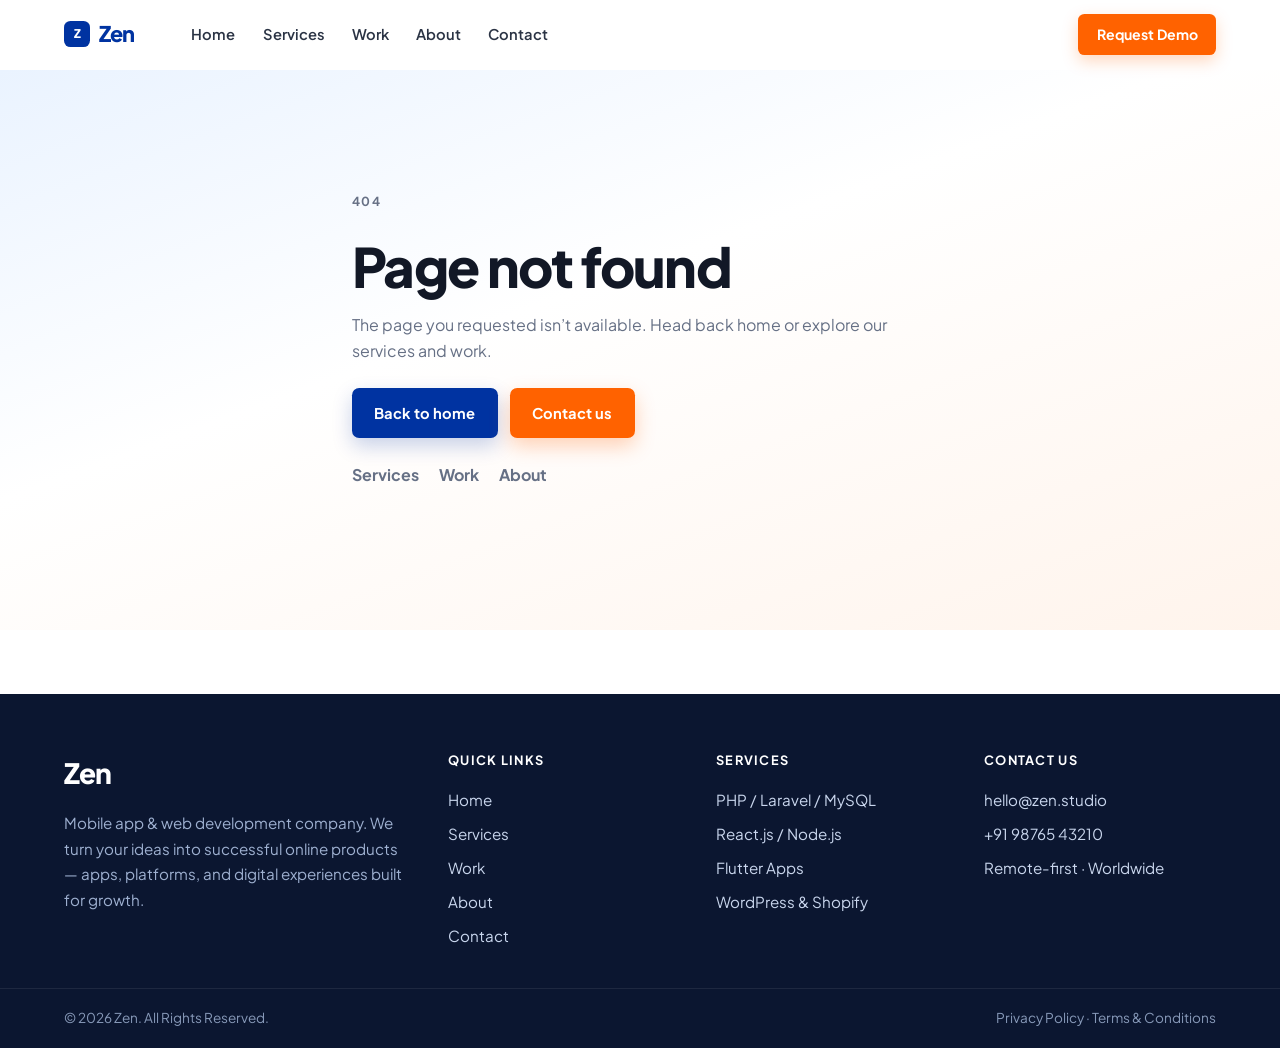
==== commit c48059cb: "react app" ====
--- a/index.html
+++ b/index.html
@@ -1,527 +1,53 @@
-<!DOCTYPE html>
-<html class="no-js" lang="">
+<!doctype html>
+<html lang="en">
   <head>
-    <meta charset="utf-8" />
-    <meta http-equiv="x-ua-compatible" content="ie=edge" />
-    <title>Nova - Bootstrap 5 Template</title>
-    <meta name="description" content="" />
-    <meta name="viewport" content="width=device-width, initial-scale=1" />
-    <!-- Place favicon.ico in the root directory -->
+    <meta charset="UTF-8" />
+    <link rel="icon" type="image/svg+xml" href="/favicon.svg" />
+    <link rel="manifest" href="/site.webmanifest" />
+    <meta name="viewport" content="width=device-width, initial-scale=1.0" />
+    <meta
+      name="description"
+      content="Zen is a mobile app and web development company specializing in PHP, Laravel, MySQL, Node.js, React.js, Flutter, WordPress, and Shopify."
+    />
+    <meta
+      name="keywords"
+      content="mobile app development, web development company, Laravel, React.js, Node.js, Flutter, WordPress, Shopify, PHP, MySQL"
+    />
+    <meta name="robots" content="index, follow, max-image-preview:large" />
+    <meta name="theme-color" content="#0033a1" />
+    <meta name="author" content="Zen" />
+    <link rel="canonical" href="https://www.zen.studio/" />
 
-    <!-- ========================= CSS here ========================= -->
-    <link rel="stylesheet" href="assets/css/bootstrap-5.0.0-beta1.min.css" />
-    <link rel="stylesheet" href="assets/css/LineIcons.2.0.css"/>
-    <link rel="stylesheet" href="assets/css/tiny-slider.css"/>
-    <link rel="stylesheet" href="assets/css/animate.css"/>
-    <link rel="stylesheet" href="assets/css/lindy-uikit.css"/>
+    <meta property="og:type" content="website" />
+    <meta property="og:site_name" content="Zen" />
+    <meta property="og:title" content="Zen — Mobile App & Web Development Company" />
+    <meta
+      property="og:description"
+      content="Turn your ideas into successful digital products with Zen — Laravel, React, Flutter, WordPress & Shopify experts."
+    />
+    <meta property="og:url" content="https://www.zen.studio/" />
+    <meta property="og:image" content="https://www.zen.studio/og-image.svg" />
+    <meta property="og:locale" content="en_US" />
+
+    <meta name="twitter:card" content="summary_large_image" />
+    <meta name="twitter:title" content="Zen — Mobile App & Web Development Company" />
+    <meta
+      name="twitter:description"
+      content="Mobile app and web development with PHP, Laravel, MySQL, Node.js, React.js, Flutter, WordPress & Shopify."
+    />
+    <meta name="twitter:image" content="https://www.zen.studio/og-image.svg" />
+
+    <link rel="preconnect" href="https://fonts.googleapis.com" />
+    <link rel="preconnect" href="https://fonts.gstatic.com" crossorigin />
+    <link
+      href="https://fonts.googleapis.com/css2?family=Plus+Jakarta+Sans:ital,wght@0,400;0,500;0,600;0,700;0,800;1,400&display=swap"
+      rel="stylesheet"
+    />
+    <title>Zen — Mobile App & Web Development Company | Laravel, React, Flutter</title>
+    <script type="module" crossorigin src="/assets/index-B0Gu_CCr.js"></script>
+    <link rel="stylesheet" crossorigin href="/assets/index-BUjfzvov.css">
   </head>
   <body>
-    <!--[if lte IE 9]>
-      <p class="browserupgrade">
-        You are using an <strong>outdated</strong> browser. Please
-        <a href="https://browsehappy.com/">upgrade your browser</a> to improve
-        your experience and security.
-      </p>
-    <![endif]-->
-
-    <!-- ========================= preloader start ========================= -->
-    <div class="preloader">
-      <div class="loader">
-        <div class="spinner">
-          <div class="spinner-container">
-            <div class="spinner-rotator">
-              <div class="spinner-left">
-                <div class="spinner-circle"></div>
-              </div>
-              <div class="spinner-right">
-                <div class="spinner-circle"></div>
-              </div>
-            </div>
-          </div>
-        </div>
-      </div>
-    </div>
-    <!-- ========================= preloader end ========================= -->
-
-    <!-- ========================= hero-section-wrapper-5 start ========================= -->
-    <section id="home" class="hero-section-wrapper-5">
-
-      <!-- ========================= header-6 start ========================= -->
-      <header class="header header-6">
-        <div class="navbar-area">
-          <div class="container">
-            <div class="row align-items-center">
-              <div class="col-lg-12">
-                <nav class="navbar navbar-expand-lg">
-                  <a class="navbar-brand" href="index.html">
-                    <img src="assets/img/logo/logo.svg" alt="Logo" />
-                  </a>
-                  <button class="navbar-toggler" type="button" data-bs-toggle="collapse" data-bs-target="#navbarSupportedContent6" aria-controls="navbarSupportedContent6" aria-expanded="false" aria-label="Toggle navigation">
-                    <span class="toggler-icon"></span>
-                    <span class="toggler-icon"></span>
-                    <span class="toggler-icon"></span>
-                  </button>
-  
-                  <div class="collapse navbar-collapse sub-menu-bar" id="navbarSupportedContent6">
-                    <ul id="nav6" class="navbar-nav ms-auto">
-                      <li class="nav-item">
-                        <a class="page-scroll active" href="#home">Home</a>
-                      </li>
-                      <li class="nav-item">
-                        <a class="page-scroll" href="#feature">Feature</a>
-                      </li>
-                      <li class="nav-item">
-                        <a class="page-scroll" href="#about">About</a>
-                      </li>
-
-                      <li class="nav-item">
-                        <a class="page-scroll" href="#pricing">Pricing</a>
-                      </li>
-                      <li class="nav-item">
-                        <a class="page-scroll" href="#contact">Contact</a>
-                      </li>
-                    </ul>
-                  </div>
-                  
-                  <div class="header-action d-flex">
-                    <a href="#0"> <i class="lni lni-cart"></i> </a>
-                    <a href="#0"> <i class="lni lni-alarm"></i> </a>
-                  </div>
-                  <!-- navbar collapse -->
-                </nav>
-                <!-- navbar -->
-              </div>
-            </div>
-            <!-- row -->
-          </div>
-          <!-- container -->
-        </div>
-        <!-- navbar area -->
-      </header>
-      <!-- ========================= header-6 end ========================= -->
-
-      <!-- ========================= hero-5 start ========================= -->
-      <div class="hero-section hero-style-5 img-bg" style="background-image: url('assets/img/hero/hero-5/hero-bg.svg')">
-        <div class="container">
-          <div class="row">
-            <div class="col-lg-6">
-              <div class="hero-content-wrapper">
-                <h2 class="mb-30 wow fadeInUp" data-wow-delay=".2s">You're Using Free Lite Version</h2>
-                <p class="mb-30 wow fadeInUp" data-wow-delay=".4s">Please purchase full version of the template to get all sections and permission to use with commercial projects.</p>
-                <a href="#0" class="button button-lg radius-50 wow fadeInUp" data-wow-delay=".6s">Get Started <i class="lni lni-chevron-right"></i> </a>
-              </div>
-            </div>
-            <div class="col-lg-6 align-self-end">
-              <div class="hero-image wow fadeInUp" data-wow-delay=".5s">
-                <img src="assets/img/hero/hero-5/hero-img.svg" alt="">
-              </div>
-            </div>
-          </div>
-        </div>
-      </div>
-      <!-- ========================= hero-5 end ========================= -->
-
-    </section>
-    <!-- ========================= hero-section-wrapper-6 end ========================= -->
-
-    <!-- ========================= feature style-5 start ========================= -->
-    <section id="feature" class="feature-section feature-style-5">
-      <div class="container">
-        <div class="row justify-content-center">
-          <div class="col-xxl-5 col-xl-5 col-lg-7 col-md-8">
-            <div class="section-title text-center mb-60">
-              <h3 class="mb-15 wow fadeInUp" data-wow-delay=".2s">Specializing In</h3>
-              <p class="wow fadeInUp" data-wow-delay=".4s">Stop wasting time and money designing and managing a website that doesn’t get results. Happiness guaranteed!</p>
-            </div>
-          </div>
-        </div>
-
-        <div class="row">
-          <div class="col-lg-4 col-md-6">
-            <div class="single-feature wow fadeInUp" data-wow-delay=".2s">
-              <div class="icon">
-                <i class="lni lni-vector"></i>
-                <svg width="110" height="72" viewBox="0 0 110 72" fill="none" xmlns="http://www.w3.org/2000/svg">
-                  <path d="M110 54.7589C110 85.0014 85.3757 66.2583 55 66.2583C24.6243 66.2583 0 85.0014 0 54.7589C0 24.5164 24.6243 0 55 0C85.3757 0 110 24.5164 110 54.7589Z" fill="#EBF4FF"/>
-                  </svg>                  
-              </div>
-              <div class="content">
-                <h5>Graphics Design</h5>
-                <p>Short description for the ones who look for something new.</p>
-              </div>
-            </div>
-          </div>
-          <div class="col-lg-4 col-md-6">
-            <div class="single-feature wow fadeInUp" data-wow-delay=".4s">
-              <div class="icon">
-                <i class="lni lni-pallet"></i>
-                <svg width="110" height="72" viewBox="0 0 110 72" fill="none" xmlns="http://www.w3.org/2000/svg">
-                  <path d="M110 54.7589C110 85.0014 85.3757 66.2583 55 66.2583C24.6243 66.2583 0 85.0014 0 54.7589C0 24.5164 24.6243 0 55 0C85.3757 0 110 24.5164 110 54.7589Z" fill="#EBF4FF"/>
-                  </svg> 
-              </div>
-              <div class="content">
-                <h5>Print Design</h5>
-                <p>Short description for the ones who look for something new.</p>
-              </div>
-            </div>
-          </div>
-          <div class="col-lg-4 col-md-6">
-            <div class="single-feature wow fadeInUp" data-wow-delay=".6s">
-              <div class="icon">
-                <i class="lni lni-stats-up"></i>
-                <svg width="110" height="72" viewBox="0 0 110 72" fill="none" xmlns="http://www.w3.org/2000/svg">
-                  <path d="M110 54.7589C110 85.0014 85.3757 66.2583 55 66.2583C24.6243 66.2583 0 85.0014 0 54.7589C0 24.5164 24.6243 0 55 0C85.3757 0 110 24.5164 110 54.7589Z" fill="#EBF4FF"/>
-                  </svg> 
-              </div>
-              <div class="content">
-                <h5>Business Analysis</h5>
-                <p>Short description for the ones who look for something new.</p>
-              </div>
-            </div>
-          </div>
-          <div class="col-lg-4 col-md-6">
-            <div class="single-feature wow fadeInUp" data-wow-delay=".2s">
-              <div class="icon">
-                <i class="lni lni-code-alt"></i>
-                <svg width="110" height="72" viewBox="0 0 110 72" fill="none" xmlns="http://www.w3.org/2000/svg">
-                  <path d="M110 54.7589C110 85.0014 85.3757 66.2583 55 66.2583C24.6243 66.2583 0 85.0014 0 54.7589C0 24.5164 24.6243 0 55 0C85.3757 0 110 24.5164 110 54.7589Z" fill="#EBF4FF"/>
-                  </svg> 
-              </div>
-              <div class="content">
-                <h5>Web Development</h5>
-                <p>Short description for the ones who look for something new.</p>
-              </div>
-            </div>
-          </div>
-          <div class="col-lg-4 col-md-6">
-            <div class="single-feature wow fadeInUp" data-wow-delay=".4s">
-              <div class="icon">
-                <i class="lni lni-lock"></i>
-                <svg width="110" height="72" viewBox="0 0 110 72" fill="none" xmlns="http://www.w3.org/2000/svg">
-                  <path d="M110 54.7589C110 85.0014 85.3757 66.2583 55 66.2583C24.6243 66.2583 0 85.0014 0 54.7589C0 24.5164 24.6243 0 55 0C85.3757 0 110 24.5164 110 54.7589Z" fill="#EBF4FF"/>
-                  </svg> 
-              </div>
-              <div class="content">
-                <h5>Best Security</h5>
-                <p>Short description for the ones who look for something new.</p>
-              </div>
-            </div>
-          </div>
-          <div class="col-lg-4 col-md-6">
-            <div class="single-feature wow fadeInUp" data-wow-delay=".6s">
-              <div class="icon">
-                <i class="lni lni-code"></i>
-                <svg width="110" height="72" viewBox="0 0 110 72" fill="none" xmlns="http://www.w3.org/2000/svg">
-                  <path d="M110 54.7589C110 85.0014 85.3757 66.2583 55 66.2583C24.6243 66.2583 0 85.0014 0 54.7589C0 24.5164 24.6243 0 55 0C85.3757 0 110 24.5164 110 54.7589Z" fill="#EBF4FF"/>
-                  </svg> 
-              </div>
-              <div class="content">
-                <h5>Web Design</h5>
-                <p>Short description for the ones who look for something new.</p>
-              </div>
-            </div>
-          </div>
-        </div>
-
-      </div>
-    </section>
-    <!-- ========================= feature style-5 end ========================= -->
-
-    <!-- ========================= about style-4 start ========================= -->
-    <section id="about" class="about-section about-style-4">
-      <div class="container">
-        <div class="row align-items-center">
-          <div class="col-xl-5 col-lg-6">
-            <div class="about-content-wrapper">
-              <div class="section-title mb-30">
-                <h3 class="mb-25 wow fadeInUp" data-wow-delay=".2s">The future of designing starts here</h3>
-                <p class="wow fadeInUp" data-wow-delay=".3s">Stop wasting time and money designing and managing a website that doesn’t get results. Happiness guaranteed,</p>
-              </div>
-              <ul>
-                <li class="wow fadeInUp" data-wow-delay=".35s">
-                  <i class="lni lni-checkmark-circle"></i>
-                  Stop wasting time and money designing and managing a website that doesn’t get results.
-                </li>
-                <li class="wow fadeInUp" data-wow-delay=".4s">
-                  <i class="lni lni-checkmark-circle"></i>
-                  Stop wasting time and money designing and managing.
-                </li>
-                <li class="wow fadeInUp" data-wow-delay=".45s">
-                  <i class="lni lni-checkmark-circle"></i>
-                  Stop wasting time and money designing and managing a website that doesn’t get results.
-                </li>
-              </ul>
-              <a href="#0" class="button button-lg radius-10 wow fadeInUp" data-wow-delay=".5s">Learn More</a>
-            </div>
-          </div>
-          <div class="col-xl-7 col-lg-6">
-            <div class="about-image text-lg-right wow fadeInUp" data-wow-delay=".5s">
-              <img src="assets/img/about/about-4/about-img.svg" alt="">
-            </div>
-          </div>
-        </div>
-      </div>
-    </section>
-    <!-- ========================= about style-4 end ========================= -->
-
-    <!-- ========================= pricing style-4 start ========================= -->
-    <section id="pricing" class="pricing-section pricing-style-4 bg-light">
-      <div class="container">
-        <div class="row align-items-center">
-          <div class="col-xl-5 col-lg-6">
-            <div class="section-title mb-60">
-              <h3 class="mb-15 wow fadeInUp" data-wow-delay=".2s">Pricing Plan</h3>
-              <p class="wow fadeInUp" data-wow-delay=".4s">Stop wasting time and money designing and managing a website that doesn’t get results. Happiness guaranteed!Stop wasting time and money designing and managing a website that doesn’t get results. Happiness guaranteed!</p>
-            </div>
-          </div>
-          <div class="col-xl-7 col-lg-6">
-            <div class="pricing-active-wrapper wow fadeInUp" data-wow-delay=".4s">
-              <div class="pricing-active">
-                <div class="single-pricing-wrapper">
-                  <div class="single-pricing">
-                    <h6>Basic Design</h6>
-                    <h4>Web Design</h4>
-                    <h3>$ 29.00</h3>
-                    <ul>
-                      <li>Carefully crafted components</li>
-                      <li>Amazing page examples</li>
-                      <li>Super friendly support team</li>
-                      <li>Awesome Support</li>
-                    </ul>
-                    <a href="#0" class="button radius-30">Get Started</a>
-                  </div>
-                </div>
-                <div class="single-pricing-wrapper">
-                  <div class="single-pricing">
-                    <h6>Standard Design</h6>
-                    <h4>Web Development</h4>
-                    <h3>$ 89.00</h3>
-                    <ul>
-                      <li>Carefully crafted components</li>
-                      <li>Amazing page examples</li>
-                      <li>Super friendly support team</li>
-                      <li>Awesome Support</li>
-                    </ul>
-                    <a href="#0" class="button radius-30">Get Started</a>
-                  </div>
-                </div>
-                <div class="single-pricing-wrapper">
-                  <div class="single-pricing">
-                    <h6>Pro Design</h6>
-                    <h4>Design & Develop</h4>
-                    <h3>$ 199.00</h3>
-                    <ul>
-                      <li>Carefully crafted components</li>
-                      <li>Amazing page examples</li>
-                      <li>Super friendly support team</li>
-                      <li>Awesome Support</li>
-                    </ul>
-                    <a href="#0" class="button radius-30">Get Started</a>
-                  </div>
-                </div>
-                
-              </div>
-            </div>
-          </div>
-        </div>
-      </div>
-    </section>
-    <!-- ========================= pricing style-4 end ========================= -->
-
-    <!-- ========================= contact-style-3 start ========================= -->
-    <section id="contact" class="contact-section contact-style-3">
-      <div class="container">
-        <div class="row justify-content-center">
-          <div class="col-xxl-5 col-xl-5 col-lg-7 col-md-10">
-            <div class="section-title text-center mb-50">
-              <h3 class="mb-15">Get in touch</h3>
-              <p>Stop wasting time and money designing and managing a website that doesn’t get results. Happiness guaranteed!</p>
-            </div>
-          </div>
-        </div>
-        <div class="row">
-          <div class="col-lg-8">
-            <div class="contact-form-wrapper">
-              <form action="" method="">
-                <div class="row">
-                  <div class="col-md-6">
-                    <div class="single-input">
-                      <input type="text" id="name" name="name" class="form-input" placeholder="Name">
-                      <i class="lni lni-user"></i>
-                    </div>
-                  </div>
-                  <div class="col-md-6">
-                    <div class="single-input">
-                      <input type="email" id="email" name="email" class="form-input" placeholder="Email">
-                      <i class="lni lni-envelope"></i>
-                    </div>
-                  </div>
-                  <div class="col-md-6">
-                    <div class="single-input">
-                      <input type="text" id="number" name="number" class="form-input" placeholder="Number">
-                      <i class="lni lni-phone"></i>
-                    </div>
-                  </div>
-                  <div class="col-md-6">
-                    <div class="single-input">
-                      <input type="text" id="subject" name="subject" class="form-input" placeholder="Subject">
-                      <i class="lni lni-text-format"></i>
-                    </div>
-                  </div>
-                  <div class="col-md-12">
-                    <div class="single-input">
-                      <textarea name="message" id="message" class="form-input" placeholder="Message" rows="6"></textarea>
-                      <i class="lni lni-comments-alt"></i>
-                    </div>
-                  </div>
-                  <div class="col-md-12">
-                    <div class="form-button">
-                      <button type="submit" class="button"> <i class="lni lni-telegram-original"></i> Submit</button>
-                    </div>
-                  </div>
-                </div>
-              </form>
-            </div>
-
-          </div>
-
-          <div class="col-lg-4">
-            <div class="left-wrapper">
-              <div class="row">
-                <div class="col-lg-12 col-md-6">
-                  <div class="single-item">
-                    <div class="icon">
-                      <i class="lni lni-phone"></i>
-                    </div>
-                    <div class="text">
-                      <p>0045939863784</p>
-                      <p>+004389478327</p>
-                    </div>
-                  </div>
-                </div>
-                <div class="col-lg-12 col-md-6">
-                  <div class="single-item">
-                    <div class="icon">
-                      <i class="lni lni-envelope"></i>
-                    </div>
-                    <div class="text">
-                      <p>yourmail@gmail.com</p>
-                      <p>admin@yourwebsite.com</p>
-                    </div>
-                  </div>
-                </div>
-                <div class="col-lg-12 col-md-6">
-                  <div class="single-item">
-                    <div class="icon">
-                      <i class="lni lni-map-marker"></i>
-                    </div>
-                    <div class="text">
-                      <p>John's House, 13/5 Road, Sidny United State Of America</p>
-                    </div>
-                  </div>
-                </div>
-              </div>
-              
-            </div>
-          </div>
-        </div>
-      </div>
-    </section>
-    <!-- ========================= contact-style-3 end ========================= -->
-
-    <!-- ========================= clients-logo start ========================= -->
-    <section class="clients-logo-section pt-100 pb-100">
-      <div class="container">
-        <div class="row">
-          <div class="col-lg-12">
-            <div class="client-logo wow fadeInUp" data-wow-delay=".2s">
-              <img src="assets/img/clients/brands.svg" alt="" class="w-100">
-            </div>
-          </div>
-        </div>
-      </div>
-    </section>
-    <!-- ========================= clients-logo end ========================= -->
-
-    <!-- ========================= footer style-4 start ========================= -->
-    <footer class="footer footer-style-4">
-      <div class="container">
-        <div class="widget-wrapper">
-          <div class="row">
-            <div class="col-xl-3 col-lg-4 col-md-6">
-              <div class="footer-widget wow fadeInUp" data-wow-delay=".2s">
-                <div class="logo">
-                  <a href="#0"> <img src="assets/img/logo/logo.svg" alt=""> </a>
-                </div>
-                <p class="desc">Lorem ipsum dolor sit amet, consectetur adipiscing elit. Facilisis nulla placerat amet amet congue.</p>
-                <ul class="socials">
-                  <li> <a href="#0"> <i class="lni lni-facebook-filled"></i> </a> </li>
-                  <li> <a href="#0"> <i class="lni lni-twitter-filled"></i> </a> </li>
-                  <li> <a href="#0"> <i class="lni lni-instagram-filled"></i> </a> </li>
-                  <li> <a href="#0"> <i class="lni lni-linkedin-original"></i> </a> </li>
-                </ul>
-              </div>
-            </div>
-            <div class="col-xl-2 offset-xl-1 col-lg-2 col-md-6 col-sm-6">
-              <div class="footer-widget wow fadeInUp" data-wow-delay=".3s">
-                <h6>Quick Link</h6>
-                <ul class="links">
-                  <li> <a href="#0">Home</a> </li>
-                  <li> <a href="#0">About</a> </li>
-                  <li> <a href="#0">Service</a> </li>
-                  <li> <a href="#0">Testimonial</a> </li>
-                  <li> <a href="#0">Contact</a> </li>
-                </ul>
-              </div>
-            </div>
-            <div class="col-xl-3 col-lg-3 col-md-6 col-sm-6">
-              <div class="footer-widget wow fadeInUp" data-wow-delay=".4s">
-                <h6>Services</h6>
-                <ul class="links">
-                  <li> <a href="#0">Web Design</a> </li>
-                  <li> <a href="#0">Web Development</a> </li>
-                  <li> <a href="#0">Seo Optimization</a> </li>
-                  <li> <a href="#0">Blog Writing</a> </li>
-                </ul>
-              </div>
-            </div>
-            <div class="col-xl-3 col-lg-3 col-md-6">
-              <div class="footer-widget wow fadeInUp" data-wow-delay=".5s">
-                <h6>Download App</h6>
-                <ul class="download-app">
-                  <li>
-                    <a href="#0">
-                      <span class="icon"><i class="lni lni-apple"></i></span>
-                      <span class="text">Download on the <b>App Store</b> </span>
-                    </a>
-                  </li>
-                  <li>
-                    <a href="#0">
-                      <span class="icon"><i class="lni lni-play-store"></i></span>
-                      <span class="text">GET IT ON <b>Play Store</b> </span>
-                    </a>
-                  </li>
-                </ul>
-              </div>
-            </div>
-          </div>
-        </div>
-        <div class="copyright-wrapper wow fadeInUp" data-wow-delay=".2s">
-          <p>Design and Developed by <a href="https://uideck.com" rel="nofollow" target="_blank">UIdeck</a> Built-with <a href="https://uideck.com" rel="nofollow" target="_blank">Lindy UI Kit</a>. Distributed by <a href="https://themewagon.com" target="_blank">ThemeWagon</a></p>
-        </div>
-      </div>
-    </footer>
-    <!-- ========================= footer style-4 end ========================= -->
-
-    <!-- ========================= scroll-top start ========================= -->
-    <a href="#" class="scroll-top"> <i class="lni lni-chevron-up"></i> </a>
-    <!-- ========================= scroll-top end ========================= -->
-		
-
-    <!-- ========================= JS here ========================= -->
-    <script src="assets/js/bootstrap-5.0.0-beta1.min.js"></script>
-    <script src="assets/js/tiny-slider.js"></script>
-    <script src="assets/js/wow.min.js"></script>
-    <script src="assets/js/main.js"></script>
+    <div id="root"></div>
   </body>
 </html>
--- a/assets/index-BUjfzvov.css
+++ b/assets/index-BUjfzvov.css
@@ -0,0 +1 @@
+:root{--blue:#0033a1;--blue-mid:#0052d6;--blue-bright:#0095f6;--blue-deep:#0040ac;--magenta:#e100d4;--orange:#ff6200;--orange-hot:#ff7a1a;--ink:#121826;--ink-soft:#2a3344;--muted:#667085;--line:#e6ebf2;--line-strong:#d0d7e3;--paper:#fff;--wash:#f4f7fc;--wash-blue:#eef4ff;--gradient-brand:linear-gradient(120.8deg, #022ef8 25.89%, #f802ee 70.62%);--gradient-cta:linear-gradient(135deg, #0095f6, #0080e4 45%, #0040ac);--gradient-hero:linear-gradient(160deg, #eaf3ff 0%, #fff 42%, #fff4ec 100%);--shadow-sm:0 4px 14px #1218260f;--shadow-md:0 12px 32px #0033a11a;--shadow-lg:0 24px 48px #0033a11f;--font:"Plus Jakarta Sans", system-ui, sans-serif;--ease-out:cubic-bezier(.22, 1, .36, 1);--nav-h:4.35rem;--max:72rem;--gutter:clamp(1.15rem, 4vw, 2rem);--radius:.85rem;--radius-lg:1.25rem}*,:before,:after{box-sizing:border-box;margin:0;padding:0}html{scroll-behavior:smooth}body{font-family:var(--font);background:var(--paper);color:var(--ink);-webkit-font-smoothing:antialiased;text-rendering:optimizelegibility;line-height:1.65;overflow-x:hidden}img,svg{max-width:100%;display:block}a{color:inherit;text-decoration:none}button,input,textarea,select{font:inherit;color:inherit}button{cursor:pointer;background:0 0;border:none}ul,ol{list-style:none}h1,h2,h3,h4{letter-spacing:-.03em;color:var(--ink);font-weight:800;line-height:1.15}#root{min-height:100vh}.container{width:min(100% - var(--gutter) * 2, var(--max));margin-inline:auto}::selection{background:var(--blue);color:#fff}.gradient-text{background:var(--gradient-brand);color:#0000;-webkit-background-clip:text;background-clip:text}.nav{z-index:100;height:var(--nav-h);transition:box-shadow .3s var(--ease-out), border-color .3s;-webkit-backdrop-filter:blur(12px);backdrop-filter:blur(12px);background:#ffffffeb;border-bottom:1px solid #0000;position:fixed;inset:0 0 auto}.nav--scrolled{box-shadow:var(--shadow-sm);border-bottom-color:var(--line)}.nav__inner{align-items:center;gap:1.25rem;height:100%;display:flex}.nav__brand{z-index:2;align-items:center;gap:.55rem;display:inline-flex}.nav__mark{background:var(--blue);border-radius:.4rem;width:1.65rem;height:1.65rem;position:relative}.nav__mark:after{content:"Z";color:#fff;place-items:center;font-size:.75rem;font-weight:800;display:grid;position:absolute;inset:0}.nav__word{letter-spacing:-.04em;color:var(--blue);font-size:1.35rem;font-weight:800}.nav__links{gap:.1rem;margin-left:1.5rem;display:none}.nav__link{color:var(--ink-soft);padding:.45rem .8rem;font-size:.92rem;font-weight:600;transition:color .2s}.nav__link:hover,.nav__link--active{color:var(--blue)}.nav__cta{background:var(--orange);color:#fff;border-radius:.4rem;margin-left:auto;padding:.55rem 1.15rem;font-size:.88rem;font-weight:700;transition:background .25s,transform .25s;display:none;box-shadow:0 6px 16px #ff620040}.nav__cta:hover{background:var(--orange-hot);transform:translateY(-1px)}.nav__toggle{z-index:2;place-content:center;gap:5px;width:2.5rem;height:2.5rem;margin-left:auto;display:grid}.nav__toggle span{background:var(--ink);width:1.3rem;height:2px;transition:transform .3s var(--ease-out), opacity .3s;display:block}.nav__toggle--open span:first-child{transform:translateY(3.5px)rotate(45deg)}.nav__toggle--open span:last-child{transform:translateY(-3.5px)rotate(-45deg)}.nav__drawer{padding:calc(var(--nav-h) + 1.5rem) var(--gutter) 2rem;background:#fff;flex-direction:column;gap:2rem;display:flex;position:fixed;inset:0}.nav__drawer-links{flex-direction:column;gap:.25rem;display:flex}.nav__drawer-link{letter-spacing:-.03em;color:var(--ink-soft);padding:.35rem 0;font-size:1.75rem;font-weight:800}.nav__drawer-link.is-active,.nav__drawer-link:hover{color:var(--blue)}@media (width>=900px){.nav__links{display:flex}.nav__cta{display:inline-flex}.nav__toggle,.nav__drawer{display:none}}.footer{color:#c9d6ed;background:#0b1630;margin-top:4rem}.footer__top{grid-template-columns:1fr;gap:2.25rem;padding:3.5rem 0 2.5rem;display:grid}.footer__logo{letter-spacing:-.04em;color:#fff;margin-bottom:.85rem;font-size:1.75rem;font-weight:800}.footer__tag{color:#9eb0d0;max-width:22rem;font-size:.95rem;line-height:1.7}.footer__label{text-transform:uppercase;letter-spacing:.1em;color:#fff;margin-bottom:1rem;font-size:.8rem;font-weight:700}.footer__list{flex-direction:column;gap:.55rem;font-size:.95rem;display:flex}.footer__list a:hover{color:#fff}.footer__bottom{border-top:1px solid #ffffff14}.footer__bottom-inner{color:#8799b8;flex-wrap:wrap;justify-content:space-between;gap:.75rem 1.5rem;padding:1.15rem 0;font-size:.85rem;display:flex}@media (width>=768px){.footer__top{grid-template-columns:1.5fr 1fr 1fr 1fr}}.shell{background:var(--paper);flex-direction:column;min-height:100vh;display:flex}.shell__main{padding-top:var(--nav-h);outline:none;flex:1}.skip-link{z-index:200;background:var(--blue);color:#fff;border-radius:.4rem;padding:.65rem 1rem;font-size:.9rem;font-weight:700;transition:top .2s;position:absolute;top:-100px;left:1rem}.skip-link:focus{top:1rem}.btn{transition:transform .25s var(--ease-out), background .25s, box-shadow .25s, color .25s, border-color .25s;white-space:nowrap;border-radius:.45rem;justify-content:center;align-items:center;gap:.45rem;padding:.8rem 1.4rem;font-size:.92rem;font-weight:700;display:inline-flex}.btn:hover{transform:translateY(-1px)}.btn--primary{background:var(--blue);color:#fff;box-shadow:0 8px 20px #0033a138}.btn--primary:hover{background:var(--blue-mid)}.btn--orange{background:var(--orange);color:#fff;box-shadow:0 8px 20px #ff620047}.btn--orange:hover{background:var(--orange-hot)}.btn--ghost{border:1.5px solid var(--line-strong);color:var(--ink);background:var(--paper)}.btn--ghost:hover{border-color:var(--blue);color:var(--blue)}.btn--white{color:var(--blue);background:#fff}.btn--white:hover{background:#f0f6ff}.eyebrow{letter-spacing:.12em;text-transform:uppercase;color:var(--blue);margin-bottom:.85rem;font-size:.78rem;font-weight:700;display:inline-block}.page-hero{background:var(--gradient-hero);border-bottom:1px solid var(--line);padding:clamp(3rem,7vw,5rem) 0 clamp(2rem,4vw,3rem);position:relative;overflow:hidden}.page-hero--compact{padding-bottom:1.5rem}.page-hero__wash{pointer-events:none;background:radial-gradient(circle,#0095f62e,#0000 70%);width:28rem;height:28rem;position:absolute;top:-8rem;right:-6rem}.page-hero h1{max-width:18ch;font-size:clamp(2.1rem,5vw,3.4rem)}.page-hero__sub{max-width:36rem;color:var(--muted);margin-top:1rem;font-size:1.05rem}.cta-band{margin:4rem 0 1rem}.cta-band__inner{border-radius:var(--radius-lg);background:var(--gradient-cta);color:#fff;box-shadow:var(--shadow-lg);padding:clamp(2.25rem,5vw,3.5rem);position:relative;overflow:hidden}.cta-band__inner:after{content:"";pointer-events:none;background:radial-gradient(circle,#ffffff2e,#0000 70%);width:18rem;height:18rem;position:absolute;bottom:-6rem;right:-4rem}.cta-band h2{color:#fff;max-width:18ch;margin-bottom:.85rem;font-size:clamp(1.7rem,3.5vw,2.4rem)}.cta-band p{color:#ffffffe0;max-width:34rem;margin-bottom:1.5rem}.cta-band__actions{z-index:1;flex-wrap:wrap;gap:.75rem;display:flex;position:relative}.section{padding:clamp(3.25rem,6vw,5rem) 0}.section--wash{background:var(--wash)}.section__head{max-width:42rem;margin-bottom:clamp(1.75rem,4vw,2.75rem)}.section__head h2{margin-bottom:.7rem;font-size:clamp(1.7rem,3.5vw,2.5rem)}.section__head p{color:var(--muted);font-size:1.05rem}.section__head--center{text-align:center;margin-inline:auto}.tech-banners{gap:1.15rem;display:grid}.tech-banner{border-radius:var(--radius-lg);box-shadow:var(--shadow-md);gap:1.5rem;min-height:12rem;padding:clamp(1.5rem,3.5vw,2.25rem);display:grid;position:relative;overflow:hidden}.tech-banner--blue{color:#fff;background:linear-gradient(125deg,#0033a1 0%,#0095f6 100%)}.tech-banner--dark{color:#fff;background:linear-gradient(135deg,#0b1630 0%,#1a2b55 55%,#0d2148 100%)}.tech-banner--orange{color:#fff;background:linear-gradient(125deg,#ff6200 0%,#ff944d 100%)}.tech-banner--gradient{color:#fff;background:linear-gradient(120deg,#022ef8 0%,#5b2bff 45%,#f802ee 100%)}.tech-banner__eyebrow{letter-spacing:.12em;text-transform:uppercase;opacity:.85;margin-bottom:.55rem;font-size:.75rem;font-weight:700}.tech-banner h3{color:#fff;margin-bottom:.65rem;font-size:clamp(1.35rem,2.8vw,1.85rem)}.tech-banner__copy>p:not(.tech-banner__eyebrow){opacity:.92;max-width:36rem;margin-bottom:1rem;font-size:.98rem}.tech-banner__chips{flex-wrap:wrap;gap:.4rem;margin-bottom:1.15rem;display:flex}.tech-banner__chips span{background:#ffffff29;border:1px solid #ffffff38;border-radius:.35rem;padding:.3rem .65rem;font-size:.78rem;font-weight:700}.tech-banner__cta{color:#fff;border-bottom:2px solid #ffffff73;padding-bottom:.15rem;font-size:.95rem;font-weight:800;transition:border-color .2s,opacity .2s;display:inline-flex}.tech-banner__cta:hover{opacity:.9;border-color:#fff}.tech-banner__art{flex-wrap:wrap;justify-content:flex-end;align-items:center;gap:.65rem;display:none}.tech-banner__pill{-webkit-backdrop-filter:blur(6px);backdrop-filter:blur(6px);background:#ffffff24;border:1px solid #ffffff38;border-radius:999px;padding:.85rem 1.15rem;font-size:.95rem;font-weight:800;box-shadow:0 10px 24px #0000001f}.tech-banner__pill:nth-child(2){transform:translateY(12px)}.tech-banner__pill:nth-child(3){transform:translateY(-8px)}.tech-grid{grid-template-columns:repeat(2,1fr);gap:.85rem;display:grid}.tech-tile{border:1px solid var(--line);border-radius:var(--radius);box-shadow:var(--shadow-sm);transition:transform .25s var(--ease-out), box-shadow .25s;background:#fff;align-items:center;gap:.85rem;padding:1rem 1.05rem;display:flex}.tech-tile:hover{box-shadow:var(--shadow-md);transform:translateY(-3px)}.tech-tile__badge{color:#fff;letter-spacing:.02em;text-shadow:0 1px 2px #00000040;border-radius:.65rem;flex-shrink:0;place-items:center;width:2.6rem;height:2.6rem;font-size:.72rem;font-weight:800;display:grid;box-shadow:inset 0 0 0 1px #ffffff26}.tech-tile[data-dark=true] .tech-tile__badge,.tech-tile__badge.is-dark{box-shadow:inset 0 0 0 1px #fff3}.tech-tile strong{color:var(--ink);letter-spacing:-.02em;font-size:.98rem;font-weight:800;display:block}.tech-tile span:last-child{color:var(--muted);margin-top:.1rem;font-size:.78rem;font-weight:600;display:block}.tech-marquee{border-block:1px solid var(--line);background:#fff;padding:.85rem 0;overflow:hidden}.tech-marquee__track{gap:2.5rem;width:max-content;animation:28s linear infinite marquee;display:flex}.tech-marquee__track span{color:var(--muted);letter-spacing:-.02em;white-space:nowrap;font-size:.95rem;font-weight:800}.tech-marquee__track span:before{content:"◆";color:var(--orange);vertical-align:middle;margin-right:2.5rem;font-size:.55rem}@keyframes marquee{0%{transform:translate(0)}to{transform:translate(-50%)}}@media (width>=768px){.tech-banner{grid-template-columns:1.4fr .8fr;align-items:center}.tech-banner__art{display:flex}.tech-grid{grid-template-columns:repeat(4,1fr)}}@media (width>=1100px){.tech-grid{grid-template-columns:repeat(6,1fr)}}.hero{background:var(--gradient-hero);border-bottom:1px solid var(--line);padding:clamp(2.5rem,6vw,4.5rem) 0 clamp(2rem,5vw,3.5rem);position:relative;overflow:hidden}.hero__grid{align-items:center;gap:2.5rem;display:grid}.hero__brand-label{letter-spacing:-.05em;color:var(--blue);margin-bottom:.85rem;font-size:clamp(2.5rem,8vw,4.5rem);font-weight:800;line-height:1}.hero h1{max-width:18ch;margin-bottom:1.1rem;font-size:clamp(1.7rem,3.8vw,2.85rem)}.hero__rotate{vertical-align:bottom;min-height:1.15em;display:inline-grid}.hero__rotate>span{display:inline-block}.hero__lead{max-width:34rem;color:var(--muted);margin-bottom:1.6rem;font-size:1.08rem}.hero__actions{flex-wrap:wrap;gap:.75rem;display:flex}.hero__visual{place-items:center;min-height:18rem;display:grid;position:relative}.hero__blob{aspect-ratio:1;filter:blur(4px);background:radial-gradient(circle,#0095f647,#f802ee14,#0000 70%);border-radius:50%;width:min(90%,22rem);position:absolute}.mock{border:1px solid var(--line);box-shadow:var(--shadow-lg);background:#fff;position:relative}.mock--browser{z-index:1;border-radius:.75rem;width:min(100%,26rem);overflow:hidden}.mock__chrome{border-bottom:1px solid var(--line);background:#f3f6fb;gap:.35rem;padding:.65rem .85rem;display:flex}.mock__chrome span{background:#d0d7e3;border-radius:50%;width:.5rem;height:.5rem}.mock__chrome span:first-child{background:#ff6b6b}.mock__chrome span:nth-child(2){background:#ffc14d}.mock__chrome span:nth-child(3){background:#3dd68c}.mock__body{grid-template-columns:.28fr 1fr;min-height:11rem;display:grid}.mock__sidebar{background:var(--wash-blue);border-right:1px solid var(--line)}.mock__main{flex-direction:column;gap:.65rem;padding:.85rem;display:flex}.mock__banner{opacity:.9;background:linear-gradient(120deg,#0095f6,#0040ac 55%,#e100d4);border-radius:.5rem;flex:1}.mock__row{grid-template-columns:repeat(3,1fr);gap:.4rem;display:grid}.mock__row span{background:var(--wash);border:1px solid var(--line);border-radius:.35rem;height:1.8rem}.mock--phone{aspect-ratio:9/16;z-index:2;background:#0b1630;border:none;border-radius:1.1rem;width:7.5rem;padding:.45rem;position:absolute;bottom:-6%;right:4%;transform:rotate(6deg)}.mock__phone-ui{color:#fff;background:linear-gradient(165deg,#14284f,#0b1630);border-radius:.85rem;flex-direction:column;gap:.35rem;height:100%;padding:.85rem .65rem;display:flex}.mock__phone-ui strong{opacity:.75;font-size:.65rem;font-weight:600}.mock__phone-ui em{font-size:1.15rem;font-style:normal;font-weight:800}.mock__bars{align-items:flex-end;gap:.25rem;height:3rem;margin-top:auto;display:flex}.mock__bars i{background:linear-gradient(#ff6200,#0000);border-radius:2px 2px 0 0;flex:1}.mock__bars i:first-child{height:40%}.mock__bars i:nth-child(2){height:65%}.mock__bars i:nth-child(3){height:50%}.mock__bars i:nth-child(4){height:85%}.trust{border-bottom:1px solid var(--line);padding:1.75rem 0}.trust__label{text-align:center;letter-spacing:.08em;text-transform:uppercase;color:var(--muted);margin-bottom:1.1rem;font-size:.85rem;font-weight:700}.trust__logos{flex-wrap:wrap;justify-content:center;gap:.75rem 1.75rem;display:flex}.trust__logos span{color:#9aa6ba;letter-spacing:-.02em;font-size:1.05rem;font-weight:800}.service-cards{gap:1.25rem;display:grid}.service-card{border:1px solid var(--line);border-radius:var(--radius-lg);box-shadow:var(--shadow-sm);transition:transform .3s var(--ease-out), box-shadow .3s;background:#fff;padding:1.75rem 1.5rem}.service-card:hover{box-shadow:var(--shadow-md);transform:translateY(-4px)}.service-card__icon{color:#fff;border-radius:.7rem;place-items:center;width:3rem;height:3rem;margin-bottom:1.15rem;font-size:.85rem;font-weight:800;display:grid}.service-card__icon--0{background:var(--gradient-cta)}.service-card__icon--1{background:linear-gradient(135deg,#ff6200,#ff944d)}.service-card__icon--2{background:linear-gradient(135deg,#022ef8,#f802ee)}.service-card h3{margin-bottom:.65rem;font-size:1.25rem}.service-card p{color:var(--muted);margin-bottom:1.1rem;font-size:.98rem}.service-card__link{color:var(--blue);font-size:.92rem;font-weight:700}.service-card__link:hover{color:var(--orange)}.consult{margin:.5rem 0;padding:0}.consult__inner{border-radius:var(--radius-lg);color:#fff;box-shadow:var(--shadow-md);background:#0b1630;flex-wrap:wrap;justify-content:space-between;align-items:center;gap:1.25rem;padding:clamp(1.75rem,4vw,2.5rem);display:flex}.consult h2{color:#fff;max-width:22ch;margin-bottom:.4rem;font-size:clamp(1.35rem,2.8vw,1.85rem)}.consult p{color:#9eb0d0}.stats-grid{grid-template-columns:repeat(2,1fr);gap:1rem;display:grid}.stat{text-align:center;border:1px solid var(--line);border-radius:var(--radius);background:#fff;padding:1.35rem .75rem}.stat strong{color:var(--blue);letter-spacing:-.03em;margin-bottom:.25rem;font-size:clamp(1.6rem,3vw,2.1rem);font-weight:800;display:block}.stat span{color:var(--muted);font-size:.88rem;font-weight:600}.cases{gap:1.5rem;display:grid}.case{border:1px solid var(--line);border-radius:var(--radius-lg);box-shadow:var(--shadow-sm);background:#fff;overflow:hidden}.case__media{aspect-ratio:16/10;place-items:center;padding:1rem;display:grid}.case__media span{color:#fff;text-align:center;font-size:clamp(1.4rem,3vw,1.85rem);font-weight:800}.case__body{padding:1.25rem 1.35rem 1.5rem}.case__meta{letter-spacing:.06em;text-transform:uppercase;color:var(--blue);margin-bottom:.4rem;font-size:.75rem;font-weight:700}.case__body h3{margin-bottom:.45rem;font-size:1.2rem}.case__body p:last-child{color:var(--muted);font-size:.95rem}.cases__more{text-align:center;margin-top:1.75rem}@media (width>=768px){.service-cards,.stats-grid{grid-template-columns:repeat(3,1fr)}.cases{grid-template-columns:1fr 1fr}}@media (width>=960px){.hero__grid{min-height:calc(88svh - var(--nav-h));grid-template-columns:1.05fr .95fr;gap:2rem}.stats-grid{grid-template-columns:repeat(6,1fr)}.stat{background:0 0;border:none;padding:.5rem}}.service-block{border-bottom:1px solid var(--line);gap:1rem;padding:clamp(1.75rem,4vw,2.5rem) 0;display:grid}.service-block:first-child{border-top:1px solid var(--line)}.service-block__index{color:var(--blue);letter-spacing:.06em;font-size:.95rem;font-weight:800}.service-block__body h2{margin-bottom:.7rem;font-size:clamp(1.5rem,3vw,2rem)}.service-block__summary{color:var(--muted);max-width:40rem;margin-bottom:1.25rem}.service-block ul{gap:.55rem;display:grid}.service-block li{color:var(--ink-soft);padding-left:1.15rem;position:relative}.service-block li:before{content:"";background:var(--orange);border-radius:50%;width:.4rem;height:.4rem;position:absolute;top:.55em;left:0}.process__steps{gap:1rem;display:grid}.process__steps li{border:1px solid var(--line);border-radius:var(--radius);box-shadow:var(--shadow-sm);background:#fff;padding:1.35rem}.process__steps span{color:var(--blue);letter-spacing:.08em;margin-bottom:.55rem;font-size:.78rem;font-weight:800;display:block}.process__steps h3{margin-bottom:.4rem;font-size:1.2rem}.process__steps p{color:var(--muted);font-size:.95rem}@media (width>=768px){.service-block{grid-template-columns:4.5rem 1fr;gap:1.5rem}.service-block ul{grid-template-columns:1fr 1fr;max-width:40rem}.process__steps{grid-template-columns:repeat(4,1fr)}}.work-grid{gap:1.75rem;display:grid}.project__visual{aspect-ratio:16/11;border-radius:var(--radius-lg);border:1px solid var(--line);box-shadow:var(--shadow-sm);place-items:center;margin-bottom:1rem;display:grid;position:relative;overflow:hidden}.project__glyph{letter-spacing:-.05em;opacity:.95;font-size:clamp(3rem,8vw,4.5rem);font-weight:800}.project__tags{flex-wrap:wrap;gap:.35rem;display:flex;position:absolute;bottom:.85rem;left:.85rem}.project__tags span{border:1px solid var(--line);color:var(--ink-soft);background:#ffffffeb;border-radius:.35rem;padding:.28rem .55rem;font-size:.72rem;font-weight:600}.project__meta{letter-spacing:.08em;text-transform:uppercase;color:var(--blue);margin-bottom:.4rem;font-size:.75rem;font-weight:700}.project__body h2{margin-bottom:.45rem;font-size:clamp(1.3rem,2.4vw,1.65rem)}.project__body p:last-child{color:var(--muted)}@media (width>=768px){.work-grid{grid-template-columns:1fr 1fr;gap:2rem 1.5rem}.project:nth-child(3n+1){grid-column:span 2}.project:nth-child(3n+1) .project__visual{aspect-ratio:21/9}}.about-story__grid{gap:1.5rem;display:grid}.about-story h2{font-size:clamp(1.7rem,3.5vw,2.4rem)}.about-story__copy{color:var(--muted);flex-direction:column;gap:1rem;max-width:38rem;font-size:1.05rem;display:flex}.values-grid{gap:1rem;display:grid}.values-grid article{border:1px solid var(--line);border-radius:var(--radius);box-shadow:var(--shadow-sm);background:#fff;padding:1.5rem}.values-grid h3{margin-bottom:.55rem;font-size:1.2rem}.values-grid p{color:var(--muted)}.team-grid{gap:1.15rem;display:grid}.team-card{border:1px solid var(--line);border-radius:var(--radius);box-shadow:var(--shadow-sm);background:#fff;padding:1.35rem}.team-card__avatar{color:#fff;background:var(--gradient-cta);border-radius:50%;place-items:center;width:3rem;height:3rem;margin-bottom:1rem;font-size:.85rem;font-weight:800;display:grid}.team-card h3{margin-bottom:.2rem;font-size:1.15rem}.team-card__role{color:var(--blue);margin-bottom:.65rem;font-size:.88rem;font-weight:700}.team-card p:last-child{color:var(--muted);font-size:.95rem}@media (width>=768px){.about-story__grid{grid-template-columns:1fr 1fr}.values-grid{grid-template-columns:repeat(3,1fr)}.team-grid{grid-template-columns:repeat(2,1fr)}}@media (width>=1024px){.team-grid{grid-template-columns:repeat(4,1fr)}}.contact-layout{gap:2rem;display:grid}.contact-aside{flex-direction:column;gap:1.5rem;display:flex}.contact-aside__label{letter-spacing:.12em;text-transform:uppercase;color:var(--blue);margin-bottom:.4rem;font-size:.75rem;font-weight:700}.contact-aside a{color:var(--ink);font-size:1.2rem;font-weight:700;transition:color .2s}.contact-aside a:hover{color:var(--orange)}.contact-aside p{color:var(--muted);max-width:22rem}.contact-aside__note{border-left:3px solid var(--orange);color:var(--ink-soft);background:#fff4ec;border-radius:0 .5rem .5rem 0;padding:1rem 1.1rem;font-size:.95rem}.contact-form{border:1px solid var(--line);border-radius:var(--radius-lg);box-shadow:var(--shadow-md);background:#fff;flex-direction:column;gap:1rem;padding:clamp(1.35rem,3vw,2rem);display:flex}.contact-form__row{gap:1rem;display:grid}.contact-form label{color:var(--ink-soft);flex-direction:column;gap:.4rem;font-size:.85rem;font-weight:700;display:flex}.contact-form input,.contact-form textarea,.contact-form select{border:1px solid var(--line-strong);background:var(--wash);width:100%;color:var(--ink);border-radius:.5rem;outline:none;padding:.8rem .95rem;transition:border-color .2s,box-shadow .2s,background .2s}.contact-form input::placeholder,.contact-form textarea::placeholder{color:#98a2b3}.contact-form input:focus,.contact-form textarea:focus,.contact-form select:focus{border-color:var(--blue-bright);background:#fff;box-shadow:0 0 0 3px #0095f62e}.contact-form textarea{resize:vertical;min-height:8rem}.contact-form__footer{flex-wrap:wrap;align-items:center;gap:1rem;margin-top:.25rem;display:flex}.contact-form__success{color:var(--blue);font-size:.95rem;font-weight:600}@media (width>=768px){.contact-layout{grid-template-columns:.85fr 1.15fr;align-items:start;gap:2.5rem}.contact-form__row{grid-template-columns:1fr 1fr}}.not-found{background:var(--gradient-hero);min-height:calc(70svh - var(--nav-h));align-items:center;padding:clamp(4rem,10vw,7rem) 0;display:grid}.not-found__inner{max-width:36rem}.not-found h1{margin-bottom:.85rem;font-size:clamp(2.2rem,5vw,3.4rem)}.not-found p{color:var(--muted);margin-bottom:1.5rem}.not-found__actions{flex-wrap:wrap;gap:.75rem;margin-bottom:1.5rem;display:flex}.not-found__links{color:var(--blue);gap:1.25rem;font-weight:700;display:flex}.not-found__links a:hover{color:var(--orange)}
